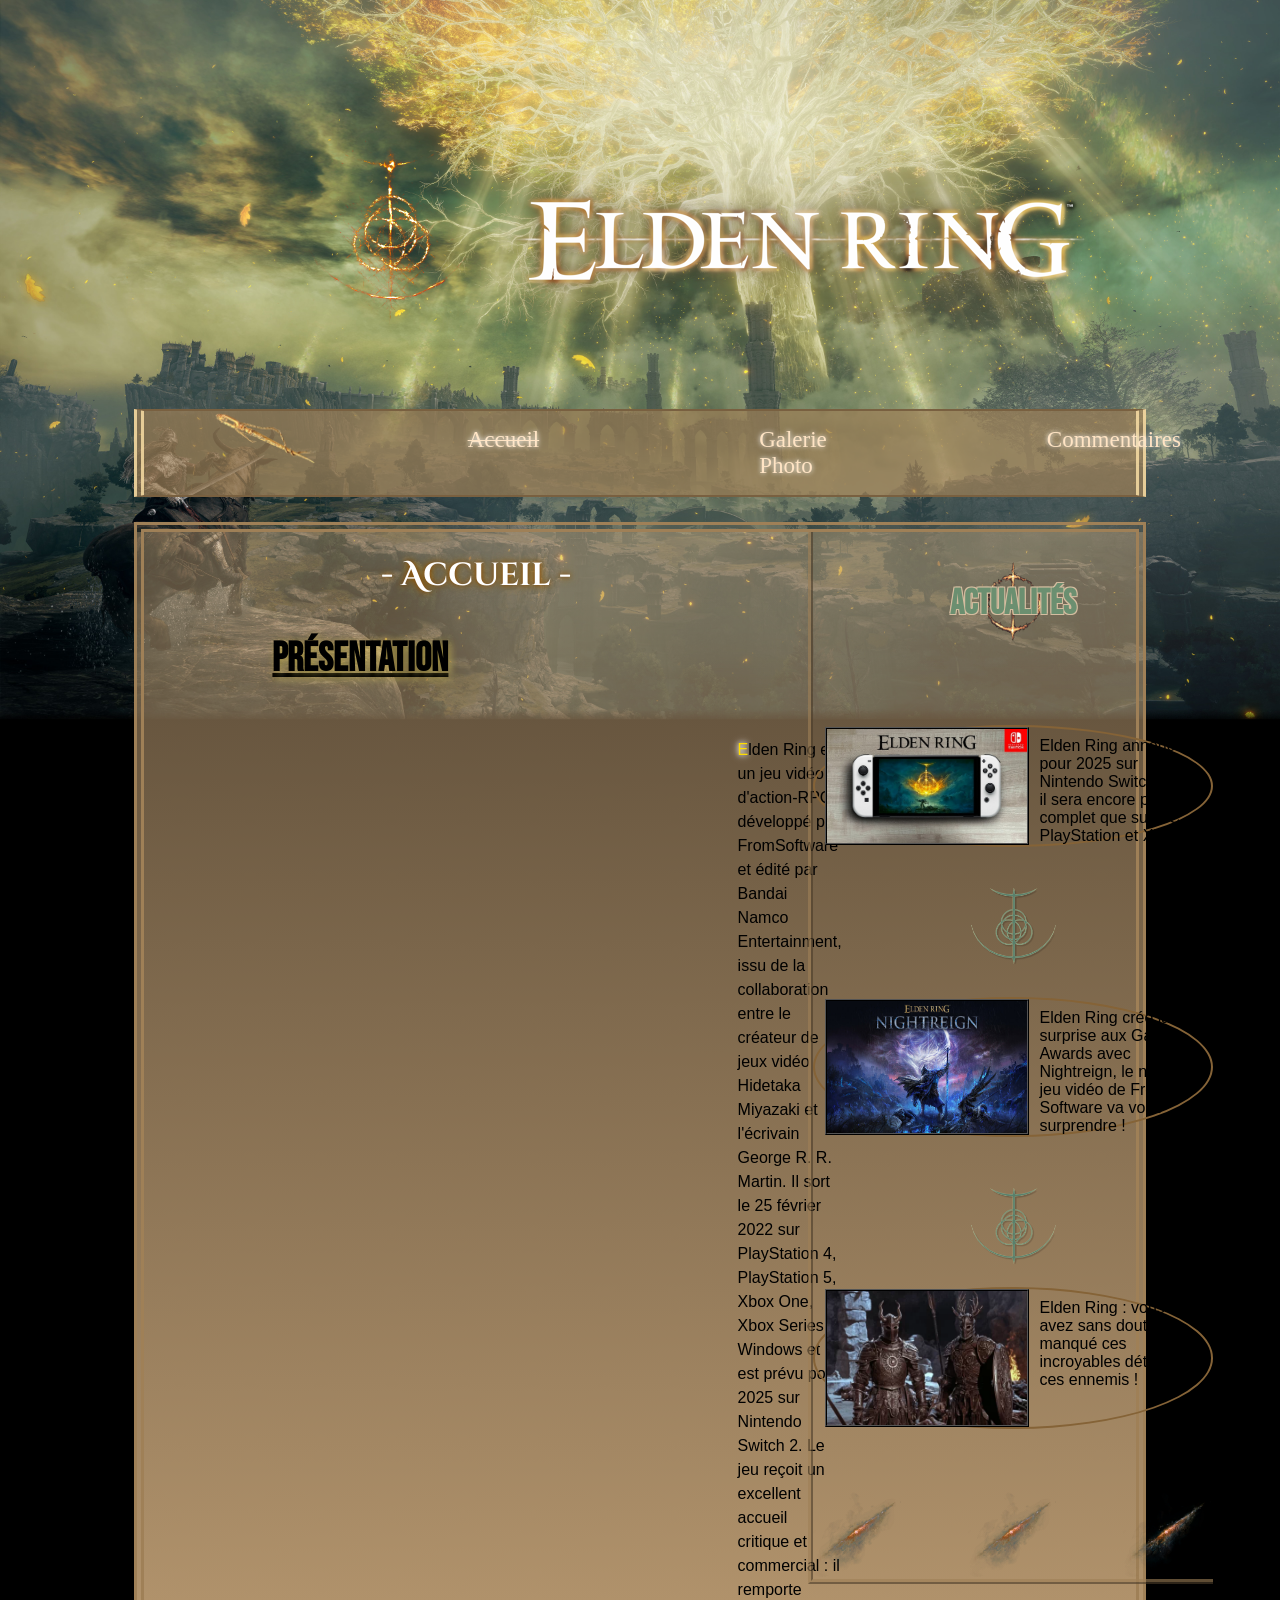
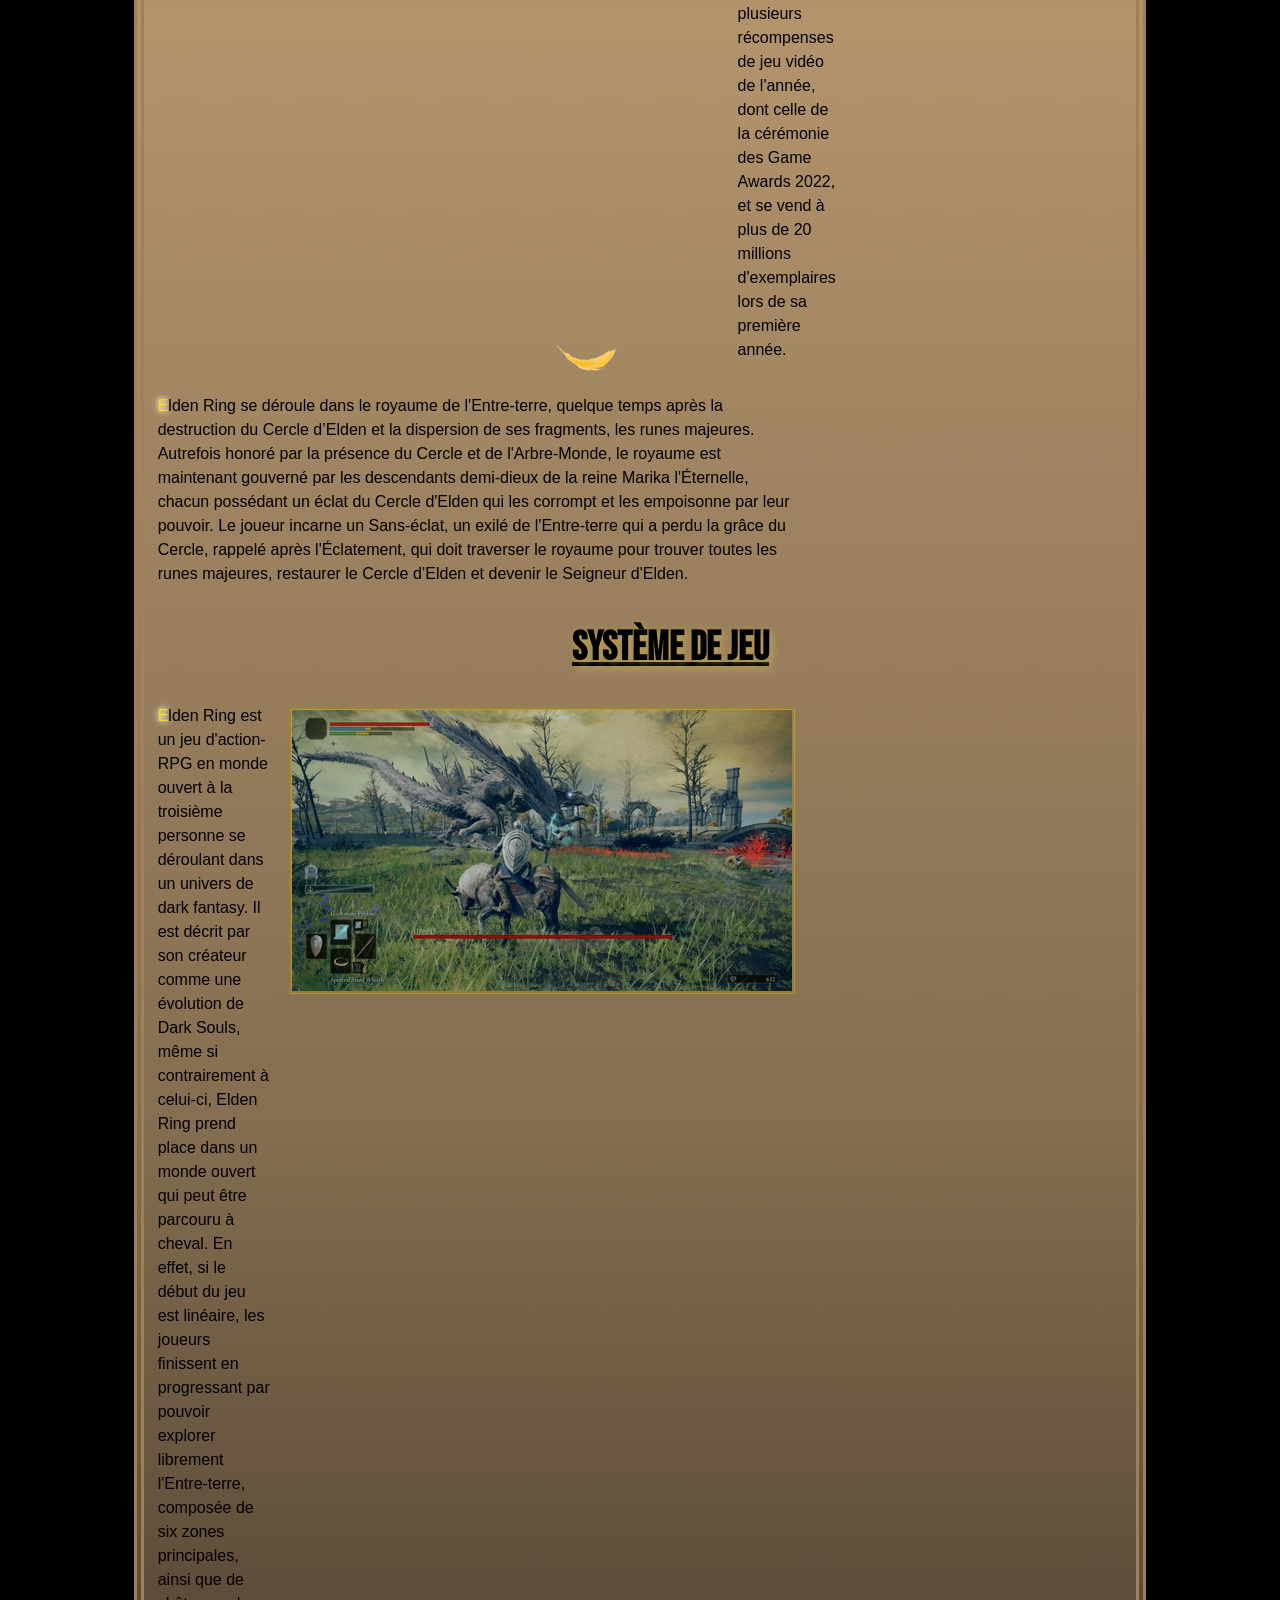
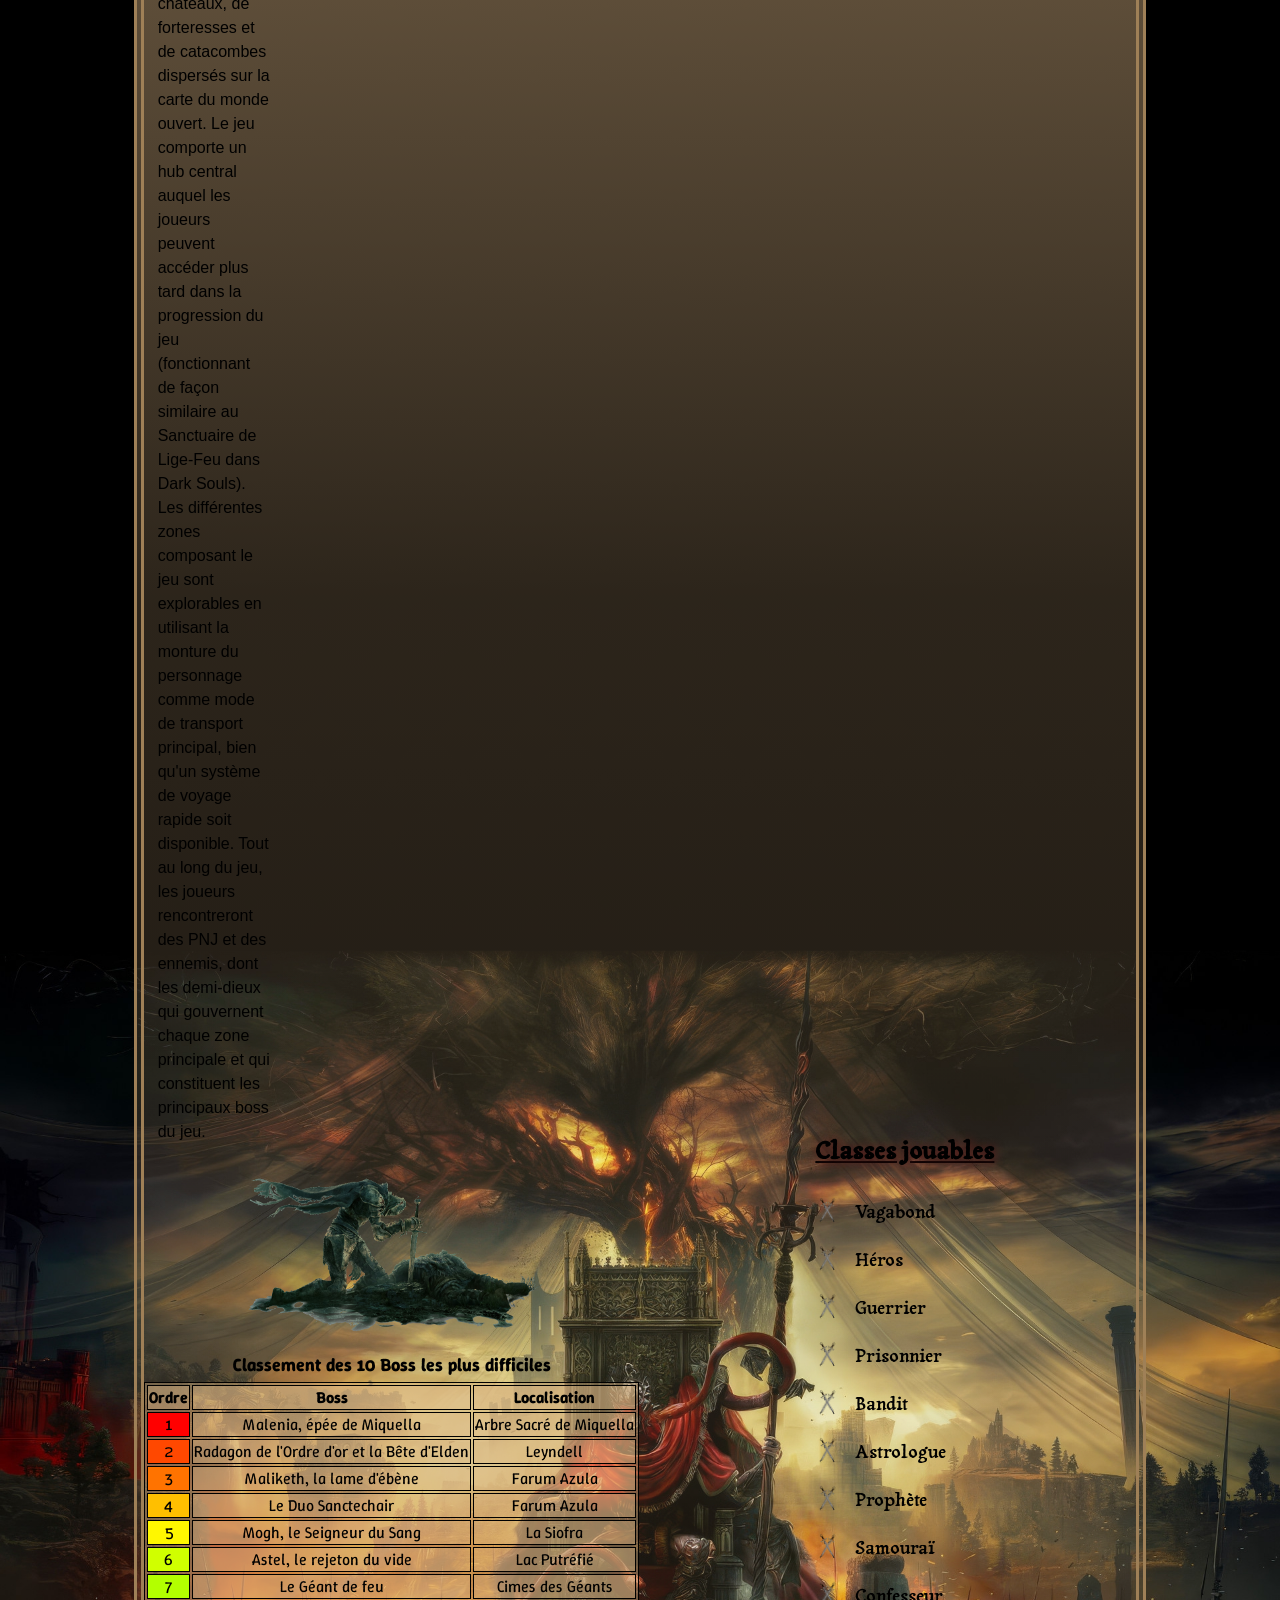
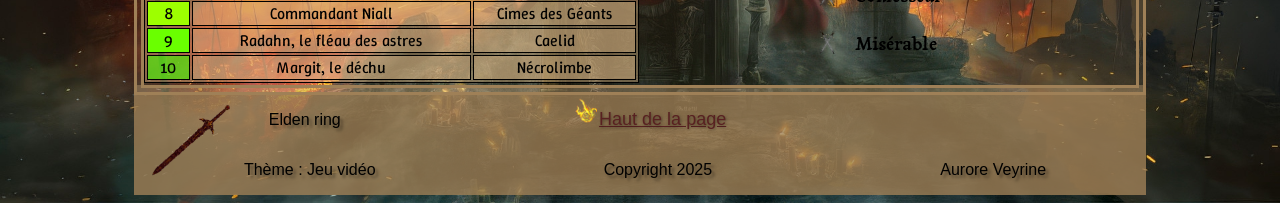
==== index.html @ ae35b84b "Correction W3C" ====
<!DOCTYPE html>
<html lang="fr">
<!--Aurore Veyrine-->

<head>
    <meta charset="UTF-8">
    <meta name="viewport" content="width=device-width, initial-scale=1.0">
    <link rel="stylesheet" href="css/styles.css">
    <title>Elden Ring - Accueil</title>
</head>

<body class="font-site-1">
    <header>
        <a href="index.html"><img src="img/logo.png" alt="logo"></a>
        <img src="img/elden-ring-titre.png" alt="elden ring" id="haut-page">
    </header>
    <nav>
        <img src="img/aiguille.png" alt="aiguille">
        <div>
            <ul>
                <li><a class="active" href="index.html">Accueil</a></li>
                <li><a href="galerie-images.html">Galerie Photo</a></li>
                <li><a href="commentaires.html">Commentaires</a></li>
            </ul>
        </div>
        <div id="nav-connexion">
            <p><a href="connexion.html">Se connecter</a></p>
        </div>
    </nav>
    <div id="page-index">
        <div id="division-index">
            <main>
                <h1>- Accueil -</h1>
                <article>
                    <h2 id="titre-presentation">Présentation</h2>
                    <div id="presentation">
                        <iframe width="560" height="315"
                            src="https://www.youtube.com/embed/_uydEN9Fu7M?si=rj2pq8sxqw2-TcAw" title="Cinématique"
                            style="border: none;"
                            allow="accelerometer; autoplay; clipboard-write; encrypted-media; gyroscope; picture-in-picture; web-share"
                            referrerpolicy="strict-origin-when-cross-origin" allowfullscreen>
                        </iframe>
                        <p><span class="principal">E</span>lden Ring est un jeu vidéo d'action-RPG développé par
                            FromSoftware et édité par Bandai Namco
                            Entertainment, issu de la collaboration entre le créateur de jeux vidéo Hidetaka Miyazaki et
                            l'écrivain
                            George R. R. Martin. Il sort le 25 février 2022 sur PlayStation 4, PlayStation 5, Xbox One,
                            Xbox
                            Series
                            et Windows et est prévu pour 2025 sur Nintendo Switch 2.
                            Le jeu reçoit un excellent accueil critique et commercial : il remporte plusieurs
                            récompenses de
                            jeu
                            vidéo de l'année, dont celle de la cérémonie des Game Awards 2022, et se vend à plus de 20
                            millions
                            d'exemplaires lors de sa première année.</p>
                    </div>
                    <p><span class="principal">E</span>lden Ring se déroule dans le royaume de l'Entre-terre, quelque
                        temps après la destruction du
                        Cercle
                        d’Elden et la dispersion de ses fragments, les runes majeures. Autrefois honoré par la présence
                        du
                        Cercle et de l'Arbre-Monde, le royaume est maintenant gouverné par les descendants demi-dieux de
                        la
                        reine Marika l'Éternelle, chacun possédant un éclat du Cercle d'Elden qui les corrompt et les
                        empoisonne
                        par leur pouvoir. Le joueur incarne un Sans-éclat, un exilé de l'Entre-terre qui a perdu la
                        grâce du
                        Cercle, rappelé après l'Éclatement, qui doit traverser le royaume pour trouver toutes les runes
                        majeures, restaurer le Cercle d’Elden et devenir le Seigneur d'Elden.</p>
                </article>
                <article>
                    <h2 id="titre-systeme">Système de jeu</h2>
                    <div id="systeme-jeu">
                        <p><span class="principal">E</span>lden Ring est un jeu d'action-RPG en monde ouvert à la
                            troisième personne se déroulant dans un
                            univers
                            de dark fantasy. Il est décrit par son créateur comme une évolution de Dark Souls, même si
                            contrairement
                            à celui-ci, Elden Ring prend place dans un monde ouvert qui peut être parcouru à cheval. En
                            effet, si le
                            début du jeu est linéaire, les joueurs finissent en progressant par pouvoir explorer
                            librement
                            l'Entre-terre, composée de six zones principales, ainsi que de châteaux, de forteresses et
                            de
                            catacombes
                            dispersés sur la carte du monde ouvert. Le jeu comporte un hub central auquel les joueurs
                            peuvent
                            accéder plus tard dans la progression du jeu (fonctionnant de façon similaire au Sanctuaire
                            de
                            Lige-Feu
                            dans Dark Souls). Les différentes zones composant le jeu sont explorables en utilisant la
                            monture du
                            personnage comme mode de transport principal, bien qu'un système de voyage rapide soit
                            disponible. Tout
                            au long du jeu, les joueurs rencontreront des PNJ et des ennemis, dont les demi-dieux qui
                            gouvernent
                            chaque zone principale et qui constituent les principaux boss du jeu.</p>
                        <img src="img/gameplay.jpg" alt="gameplay" id="img-gameplay">
                    </div>
                </article>
                <div id="classes-classement">
                    <article id="liste">
                        <h2>Classes jouables</h2>
                        <ul id="liste-classes">
                            <li><span class="liste-texte">Vagabond</span></li>
                            <li><span class="liste-texte">Héros</span></li>
                            <li><span class="liste-texte">Guerrier</span></li>
                            <li><span class="liste-texte">Prisonnier</span></li>
                            <li><span class="liste-texte">Bandit</span></li>
                            <li><span class="liste-texte">Astrologue</span></li>
                            <li><span class="liste-texte">Prophète</span></li>
                            <li><span class="liste-texte">Samouraï</span></li>
                            <li><span class="liste-texte">Confesseur</span></li>
                            <li><span class="liste-texte">Misérable</span></li>
                        </ul>
                    </article>
                    <div>
                        <img src="img/chevalierepee.png" alt="chevalier-epee" id="kill">
                        <table>
                            <caption>Classement des 10 Boss les plus difficiles</caption>
                            <tr>
                                <th>Ordre</th>
                                <th>Boss</th>
                                <th>Localisation</th>
                            </tr>
                            <tr>
                                <td id="difficulte1">1</td>
                                <td>Malenia, épée de Miquella</td>
                                <td>Arbre Sacré de Miquella</td>
                            </tr>
                            <tr>
                                <td id="difficulte2">2</td>
                                <td>Radagon de l'Ordre d'or et la Bête d'Elden</td>
                                <td>Leyndell</td>
                            </tr>
                            <tr>
                                <td id="difficulte3">3</td>
                                <td>Maliketh, la lame d'ébène</td>
                                <td>Farum Azula</td>
                            </tr>
                            <tr>
                                <td id="difficulte4">4</td>
                                <td>Le Duo Sanctechair</td>
                                <td>Farum Azula</td>
                            </tr>
                            <tr>
                                <td id="difficulte5">5</td>
                                <td>Mogh, le Seigneur du Sang</td>
                                <td>La Siofra</td>
                            </tr>
                            <tr>
                                <td id="difficulte6">6</td>
                                <td>Astel, le rejeton du vide</td>
                                <td>Lac Putréfié</td>
                            </tr>
                            <tr>
                                <td id="difficulte7">7</td>
                                <td>Le Géant de feu</td>
                                <td>Cimes des Géants</td>
                            </tr>
                            <tr>
                                <td id="difficulte8">8</td>
                                <td>Commandant Niall</td>
                                <td>Cimes des Géants</td>
                            </tr>
                            <tr>
                                <td id="difficulte9">9</td>
                                <td>Radahn, le fléau des astres</td>
                                <td>Caelid</td>
                            </tr>
                            <tr>
                                <td id="difficulte10">10</td>
                                <td>Margit, le déchu</td>
                                <td>Nécrolimbe</td>
                            </tr>
                        </table>
                    </div>
                </div>
            </main>
            <aside>
                <h2>Actualités</h2>
                <div>
                    <a
                        href="https://www.jeuxvideo.com/news/1985458/elden-ring-annonce-pour-2025-sur-nintendo-switch-2-et-il-sera-encore-plus-complet-que-sur-pc-playstation-et-xbox.htm"><img
                            src="img/Actu/switch2.jpg" alt="switch2"><span class="texte-actualite">Elden Ring annoncé
                            pour 2025 sur Nintendo Switch 2,
                            et il sera
                            encore plus complet que sur PC, PlayStation et Xbox.</span></a>
                </div>
                <div>
                    <a
                        href="https://www.jeuxvideo.com/news/1953350/elden-ring-cree-la-surprise-aux-game-awards-avec-nightreign-le-nouveau-jeu-video-de-from-software-va-vous-surprendre.htm"><img
                            src="img/Actu/nightreign.jpg" alt="nightreign"><span class="texte-actualite">Elden Ring crée
                            la surprise aux Game Awards
                            avec
                            Nightreign, le nouveau jeu vidéo de From Software va vous surprendre !</span></a>
                </div>
                <div>
                    <a
                        href="https://www.jeuxvideo.com/news/1957316/elden-ring-vous-avez-sans-doute-manque-ces-incroyables-details-sur-ces-ennemis.htm"><img
                            src="img/Actu/chevaliercreuset.jpg" alt="chevaliercreuset"><span
                            class="texte-actualite">Elden Ring : vous avez sans doute
                            manqué ces
                            incroyables détails sur ces ennemis !</span></a>
                </div>
            </aside>
        </div>
    </div>
    <footer>
        <a href="#haut-page" id="hautpage"><img src="img/flamme.png" alt="flamme" id="flamme">Haut de la page</a>
        <p id="copy">Copyright 2025</p>
        <p id="theme">Thème : Jeu vidéo</p>
        <p id="elden">Elden ring</p>
        <p id="nom-auteur">Aurore Veyrine</p>
    </footer>
</body>

</html>
---- css/styles.css ----
@import url('https://fonts.googleapis.com/css2?family=Bilbo+Swash+Caps&display=swap');
@import url('https://fonts.googleapis.com/css2?family=Bebas+Neue&display=swap');
@import url('https://fonts.googleapis.com/css2?family=Cinzel+Decorative:wght@400;700;900&display=swap');
@import url('https://fonts.googleapis.com/css2?family=Tagesschrift&display=swap');
@import url('https://fonts.googleapis.com/css2?family=Tagesschrift&family=Winky+Rough:ital,wght@0,300..900;1,300..900&display=swap');
@import url('https://fonts.googleapis.com/css2?family=Metamorphous&display=swap');

header {
    padding-top: 10%;
    padding-bottom: 4%;
    padding-left: 10%;
    padding-right: 10%;
    background-color: hsl(34, 57%, 70%, 0);
}

header>a>img {
    height: 200px;
    padding-left: 15%;
    padding-bottom: 2%;
}

header>img {
    height: auto;
    max-width: 100%;
}

.font-site-1 {
    background-image: url(../img/font-site.jpeg), url(../img/lord.jpg);
    background-repeat: no-repeat, no-repeat;
    background-position: top, bottom;
    background-size: contain, contain;
    font-family: Tahoma, sans-serif;
    background-color: black;
}

.font-site-2 {
    background-image: url(../img/font-site.jpeg);
    background-size: cover;
    background-attachment: fixed;
    font-family: Tahoma, sans-serif;
}

nav {
    background-color: rgb(159, 128, 87, 0.7);
    margin-left: 10%;
    margin-right: 10%;
    display: flex;
    justify-content: space-between;
    border: solid 2px #796040;
    border-right: 10px double rgb(255, 228, 169, 0.8);
    border-left: 10px double rgb(255, 228, 169, 0.8);
    font-family: Georgia, 'Times New Roman', Times, serif;
    margin-bottom: 2%;
}

nav>img {
    height: 55px;
    margin-left: 7%;
}

nav>div>p>a {
    color: bisque;
    font-style: oblique;
    text-shadow: 0 0 1px white;
}

nav>div>p>a:hover {
    color: white;
    text-decoration: line-through;
    text-shadow: 0 0 30px white,
        0 0 20px white,
        0 0 10px white;
    transition: all 0.3s ease;
}

#nav-connexion {
    align-self: flex-end;
    border-left: solid 2px #796040;
    width: 180px;
    text-align: center;
    font-size: 18px;
}

nav>div>ul {
    display: inline-flex;
}

nav>div>ul>li {
    list-style-type: none;
    padding-left: 110px;
    padding-right: 110px;
}

nav>div>ul>li>a {
    font-size: 23px;
    text-decoration: none;
    color: bisque;
    text-shadow: 0 0 5px white;
}

nav>div>ul>li>a:hover {
    color: white;
    text-shadow: 0 0 30px white,
        0 0 20px white,
        0 0 10px white;
    transition: all 0.3s ease;
}

.active {
    text-decoration: line-through;
    text-decoration-thickness: 1px;
}

footer {
    background-color: rgb(159, 128, 87, 0.8);
    margin-left: 10%;
    margin-right: 10%;
    display: grid;
    grid-template: repeat(1fr*2), repeat(1fr*3);
    background-image: url(../img/epee-rouge1.png), url(../img/epee-rouge2.png);
    background-position: right, left;
    background-repeat: no-repeat, no-repeat;
    background-size: 90px, 90px;
    background-position: 10px, 1410px;
    text-align: center;
    text-shadow: 3px 3px 3px rgb(0, 0, 0, 0.4);
}

#flamme {
    height: 30px;
    margin-right: 2px;
}

#hautpage {
    color: rgb(88, 33, 33);
    font-size: 18px;
    grid-area: 1/ 2/ 1/ 2;
    padding-right: 15px;
    text-shadow: 1px 1px 3px rgb(0, 0, 0, 0.4)
}

#copy {
    grid-area: 2/ 2/ 2/ 2;
}

#theme {
    grid-area: 2/ 1/ 2/ 1;
    margin-left: 10px;
}

#elden {
    grid-area: 1/ 1/ 1/ 1;
}

#nom-auteur {
    grid-area: 2/ 3/ 2/ 3;
}

/*Fin header, nav, footer*/

aside {
    min-width: 400px;
    border-left: 5px ridge rgb(159, 128, 87, 0.6);
    border-bottom: 5px ridge rgb(159, 128, 87, 0.6);
    background-image:
        url(../img/Actu/anneaugif.gif),
        url(../img/Actu/logovert.png),
        url(../img/Actu/logovert.png),
        url(../img/Actu/farum-azula.png),
        url(../img/Actu/farum-azula.png),
        url(../img/Actu/farum-azula.png);
    background-position:
        center top 25px,
        center top 350px,
        center top 650px,
        center bottom,
        left bottom,
        right bottom;
    background-repeat: no-repeat;
    background-size: 90px auto;
}

aside>h2 {
    text-align: center;
    font-family: "Bebas Neue", sans-serif;
    font-weight: 600;
    color: rgb(107, 143, 112);
    font-size: 35px;
    text-shadow:
        -1px -1px 0 rgb(212, 189, 160),
        1px -1px 0 rgb(212, 189, 160),
        -1px 1px 0 rgb(212, 189, 160),
        1px 1px 0 rgb(212, 189, 160);
    margin-bottom: 100px;
    margin-top: 50px;
    text-decoration: none;
}

aside img {
    width: 200px;
    border: 2px ridge black;
    margin-left: 10px;
    margin-right: 10px;
}

aside a {
    display: flex;
    flex-direction: row;
    margin-bottom: 150px;
    text-align: left;
    color: black;
    text-decoration: none;
    border: rgb(133, 99, 55) 2px solid;
    border-radius: 80%;
}

.texte-actualite:hover {
    text-shadow: -1px -1px 10px rgb(212, 189, 160),
        1px -1px 5px rgb(212, 189, 160),
        -1px 1px 0 rgb(212, 189, 160),
        1px 1px 0 rgb(212, 189, 160);
    transition: all 0.3s ease;
}

aside img:hover {
    border: 2px ridge rgb(212, 189, 160);
    transition: border 0.3s;
}

.texte-actualite {
    margin-top: 10px;
    margin-right: 10px;
}

/*Fin Aside*/

.page {
    border: 10px double rgb(159, 128, 87);
    margin-left: 10%;
    margin-right: 10%;
    background: rgba(222, 184, 135, 0.7);
}

#page-index {
    border: 10px double rgb(159, 128, 87);
    margin-left: 10%;
    margin-right: 10%;
    background: linear-gradient(rgba(222, 184, 135, 0.4),
            rgba(222, 184, 135, 0.8),
            rgba(222, 184, 135, 0.6),
            rgba(222, 184, 135, 0.2),
            rgba(222, 184, 135, 0.1));
}

#division-index {
    display: flex;
    flex-direction: row;
    align-items: flex-start;
}

h1 {
    text-align: center;
    font-family: "Cinzel Decorative", serif;
    color: white;
    text-shadow: 0 0 5px rgb(141, 72, 3),
        0 0 10px rgb(151, 110, 8);
}

main>article>h2 {
    font-family: "Bebas Neue", Georgia, 'Times New Roman', Times, serif;
    font-size: 40px;
    text-decoration: underline;
    text-shadow: 2px 2px 8px rgba(255, 221, 0, 0.3),
        5px 5px 5px rgb(255, 255, 255, 0.1);
    margin-top: 5%;
}

#titre-presentation {
    margin-left: 18%;
}

article {
    margin-left: 2%;
    margin-right: 2%;
    line-height: 1.5;
}

#presentation {
    display: inline-flex;
    background-image: url(../img/plume.png);
    background-position:
        right 200px bottom;
    background-repeat: no-repeat;
    background-size: 70px auto;
}

iframe {
    min-width: 560px;
    margin-right: 3%;
    border: groove rgba(255, 221, 0, 0.3);
}

.principal {
    color: rgba(255, 221, 0, 1);
    text-shadow: 0 0 5px white,
        0 0 8px white;
}

#titre-systeme {
    margin-left: 65%;
    margin-bottom: 10px;
}

#systeme-jeu {
    display: flex;
    align-items: flex-start;
    gap: 3%;
}

#img-gameplay {
    margin-top: 3%;
    min-width: 400px;
    min-height: 280px;
    flex-shrink: 0;
    border: groove rgba(255, 221, 0, 0.3);
}

#classes-classement {
    display: flex;
    flex-direction: row-reverse;
    justify-content: space-between;
}

#kill {
    width: 300px;
    margin-left: 20%;
}

/*Liste classes jouables*/

#liste {
    font-family: "Tagesschrift", system-ui;
    margin-top: -7%;
    margin-right: -28%;
}

#liste>h2 {
    text-decoration: underline;
    text-shadow: 1px 1px 10px rgb(100, 28, 28);
}

#liste-classes {
    list-style-image: url('../img/epee.png');
}

.liste-texte {
    position: relative;
    top: -12px;
    font-size: 18px;
}

/* Tableau classement */

caption {
    font-weight: bold;
    font-size: 18px;
    margin-bottom: 1%;
}

table,
td,
th {
    background-color: rgba(222, 184, 135, 0.4);
    border: solid 1px;
    font-family: "Winky Rough", sans-serif;
    text-align: center;
}

#difficulte1 {
    background-color: rgb(255, 0, 0);
}

#difficulte2 {
    background-color: rgb(255, 72, 0);
}

#difficulte3 {
    background-color: rgb(255, 115, 0);
}

#difficulte4 {
    background-color: rgb(255, 191, 0);
}

#difficulte5 {
    background-color: rgb(255, 247, 0);
}

#difficulte6 {
    background-color: rgb(208, 255, 0);
}

#difficulte7 {
    background-color: rgb(179, 255, 0);
}

#difficulte8 {
    background-color: rgb(157, 255, 0);
}

#difficulte9 {
    background-color: rgb(106, 255, 0);
}

#difficulte10 {
    background-color: rgb(68, 255, 0, 0.6);
}

/*Page - Se connecter*/

#image-construction {
    width: 1200px;
    margin-inline: 10% auto;
    margin-top: 30px;
    border: groove #796040 10px;
    margin-bottom: 5%;
    filter: sepia(20%);
}

#texte-construction {
    text-align: center;
    margin-top: 5%;
    font-size: 40px;
    font-family: "Bilbo Swash Caps", Georgia, Times, 'Times New Roman', serif;
    text-shadow: 5px 5px 3px rgb(0, 0, 0, 0.5);
}

/*Galerie Photo*/

#galerie-titre {
    margin-bottom: 5%;
}

#galerie {
    display: flex;
    flex-flow: wrap;
    gap: 30px;
    margin-left: 30px;
}

#galerie>div>img {
    max-width: 700px;
    border: #796040 ridge 5px;
}

#galerie>div>p {
    text-align: center;
    font-family: "Tagesschrift", system-ui;
    color: white;
    text-shadow: 0 0 5px rgb(141, 72, 3),
        0 0 10px rgb(151, 110, 8);
}

#galerie>div>p>span {
    border: 1px solid rgb(255, 255, 255, 0.1);
    padding-inline: 10px;
    padding-top: 5px;
    padding-bottom: 5px;
    background-color: rgb(255, 228, 196, 0.5);
    border-radius: 3px;
}

/*Commentaires*/

#page-com {
    position: relative;
    overflow: hidden;
    border: 10px double rgb(159, 128, 87);
    margin-left: 10%;
    margin-right: 10%;
    background: rgba(222, 184, 135, 0.7);
}

#img-repos {
    position: absolute;
    z-index: 0;
    margin-left: 15%;
    margin-top: 5px;
    border-radius: 5%;
    box-shadow: bisque 0 0 10px,
        bisque 0 0 20px,
        bisque 0 0 30px,
        bisque 0 0 40px;
    width: 1075px;
}

form {
    position: relative;
    z-index: 1;
    margin-top: 25px;
    margin-left: 15%;
    display: flex;
    flex-direction: row;
    color: white;
    text-shadow: black 0 0 5px;
    background: linear-gradient(rgba(222, 184, 135, 0.8),
            rgba(222, 184, 135, 0.1),
            rgba(222, 184, 135, 0));
    width: 1075px;
    border-radius: 5%;
}

#formulaire1 {
    font-family: system-ui;
}

fieldset {
    border: none;
    margin-bottom: 25%;
}

fieldset>div {
    margin-bottom: 10%;
    margin-top: 5%;
}

label {
    display: inline-block;
    width: 150px;
    margin-block: 8px;
    font-size: 18px;
}

input[type="text"],
input[type="tel"],
input[type="email"],
input[type="date"],
select {
    height: 20px;
    width: 200px;
    box-shadow: 0 0 5px #ffffff;
}

#formulaire2 {
    display: grid;
    grid-template: repeat(1fr*2), repeat(1fr*2);
}

#jeux-favoris {
    grid-area: 1 / 1 / 1 / 1;
    margin-right: 20px;
    margin-top: 15px;
    font-family: "Metamorphous", serif;
    font-size: 13px;
}

#jeux-favoris>ul {
    list-style: none;
    padding-left: 5px;
    columns: 2;
    font-family: "Tagesschrift", system-ui;
}

input[type="checkbox"] {
    box-shadow: 0 0 5px #ffffff;
}

input[type="checkbox"]:checked {
    accent-color: rgb(38, 41, 98);
}

#que-pensez-vous {
    grid-area: 1 / 2 / 1 / 2;
    font-family: "Metamorphous", serif;
    font-size: 13px;
}

#que-pensez-vous>div {
    font-family: "Tagesschrift", system-ui;
}

input[type="radio"] {
    margin-left: 70px;
    box-shadow: 0 0 5px #ffffff;
}

input[type="radio"]:checked {
    accent-color: rgb(38, 41, 98);
}

#comm {
    grid-area: 2 / 1 / 2 / 1;
    font-family: "Cinzel Decorative", serif;
}

textarea {
    width: 300px;
    box-shadow: 0 0 5px #ffffff;
}

input[type="submit"] {
    margin-right: 15%;
    height: 50px;
    margin-top: 5%;
    font-family: "Metamorphous", serif;
    font-weight: bold;
}

#bouton {
    grid-area: 2 / 2 / 2 / 2;
    align-self: center;
    box-shadow: 0 0 5px white;
    border-radius: 50%;
    background-color: bisque;
    color: black;
}

#bouton:hover {
    box-shadow: 0 0 20px rgb(255, 255, 255),
        0 0 10px rgb(255, 255, 255),
        0 0 5px rgb(255, 255, 255);
    transition: all 0.3s ease;
}
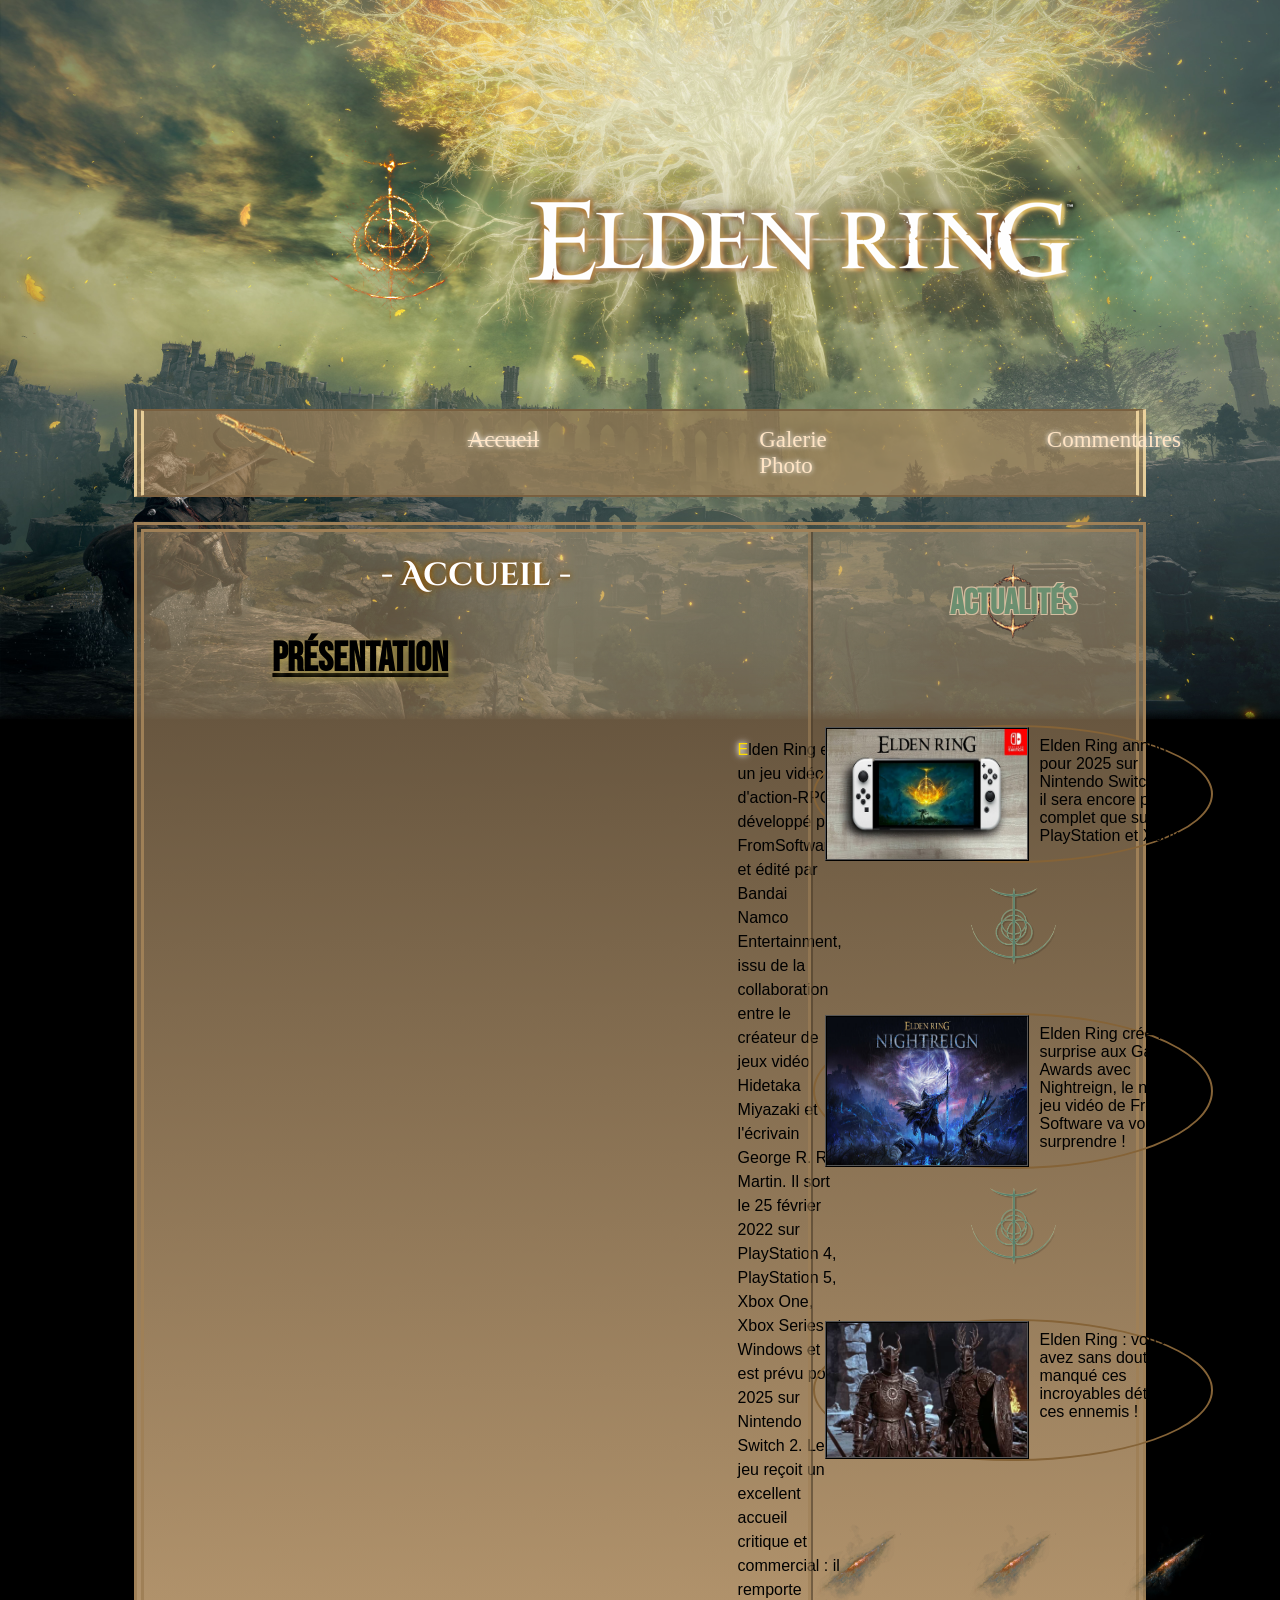
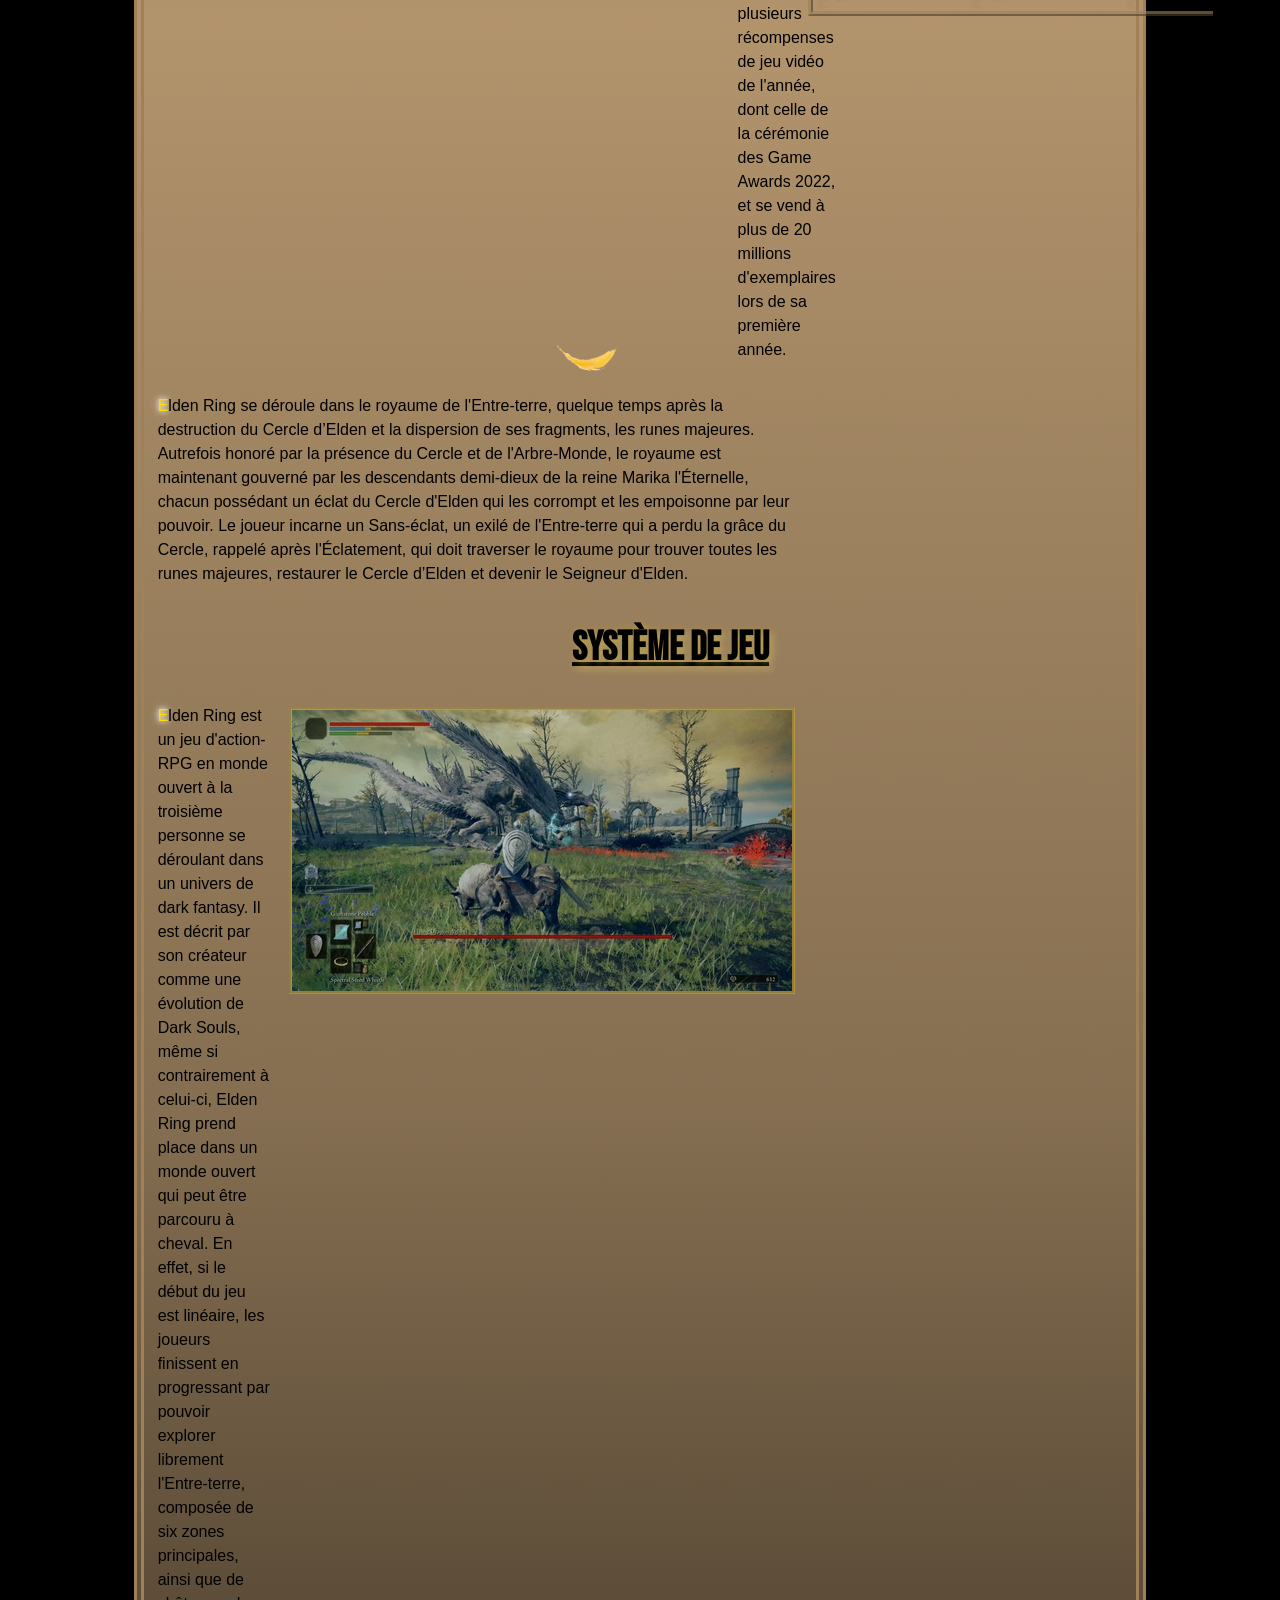
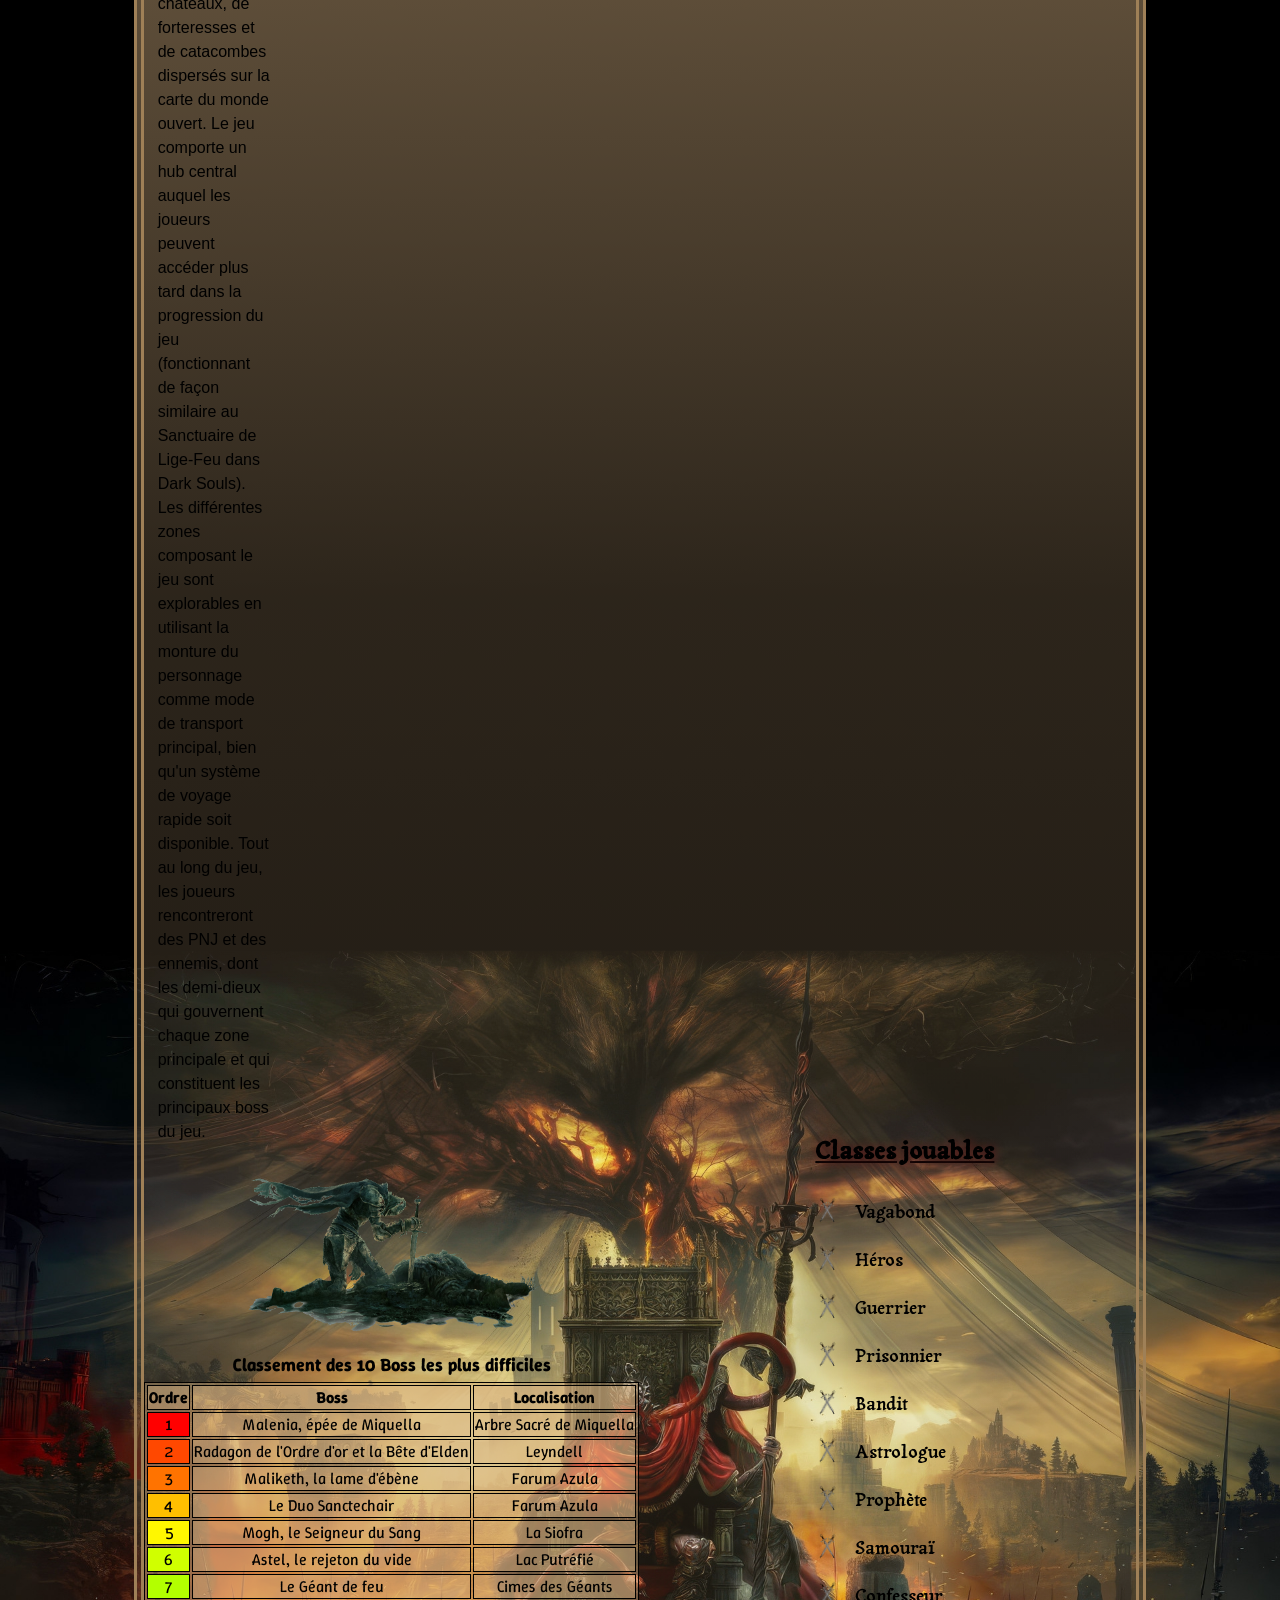
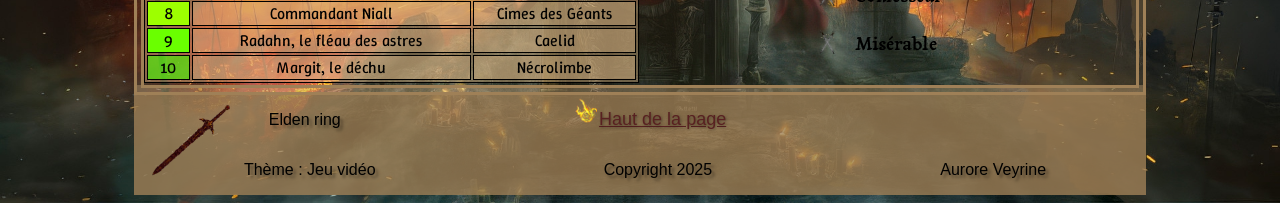
==== commit e2532a35: "Ajout sources images" ====
--- a/index.html
+++ b/index.html
@@ -11,11 +11,11 @@
 
 <body class="font-site-1">
     <header>
-        <a href="index.html"><img src="img/logo.png" alt="logo"></a>
-        <img src="img/elden-ring-titre.png" alt="elden ring" id="haut-page">
+        <a href="index.html"><img src="img/logo.png" alt="logo"></a> <!--FromSoftware, Bandai Namco Entertainment-->
+        <img src="img/elden-ring-titre.png" alt="elden ring" id="haut-page"> <!--FromSoftware, Bandai Namco Entertainment-->
     </header>
     <nav>
-        <img src="img/aiguille.png" alt="aiguille">
+        <img src="img/aiguille.png" alt="aiguille"> <!--FromSoftware, Bandai Namco Entertainment-->
         <div>
             <ul>
                 <li><a class="active" href="index.html">Accueil</a></li>
@@ -96,7 +96,7 @@
                             au long du jeu, les joueurs rencontreront des PNJ et des ennemis, dont les demi-dieux qui
                             gouvernent
                             chaque zone principale et qui constituent les principaux boss du jeu.</p>
-                        <img src="img/gameplay.jpg" alt="gameplay" id="img-gameplay">
+                        <img src="img/gameplay.jpg" alt="gameplay" id="img-gameplay"> <!--FromSoftware, Bandai Namco Entertainment-->
                     </div>
                 </article>
                 <div id="classes-classement">
@@ -116,7 +116,7 @@
                         </ul>
                     </article>
                     <div>
-                        <img src="img/chevalierepee.png" alt="chevalier-epee" id="kill">
+                        <img src="img/chevalierepee.png" alt="chevalier-epee" id="kill"> <!--FromSoftware, Bandai Namco Entertainment-->
                         <table>
                             <caption>Classement des 10 Boss les plus difficiles</caption>
                             <tr>
@@ -183,32 +183,32 @@
                 <div>
                     <a
                         href="https://www.jeuxvideo.com/news/1985458/elden-ring-annonce-pour-2025-sur-nintendo-switch-2-et-il-sera-encore-plus-complet-que-sur-pc-playstation-et-xbox.htm"><img
-                            src="img/Actu/switch2.jpg" alt="switch2"><span class="texte-actualite">Elden Ring annoncé
+                            src="img/Actu/switch2.jpg" alt="switch2"><p class="texte-actualite">Elden Ring annoncé
                             pour 2025 sur Nintendo Switch 2,
                             et il sera
-                            encore plus complet que sur PC, PlayStation et Xbox.</span></a>
+                            encore plus complet que sur PC, PlayStation et Xbox.</p></a>
                 </div>
                 <div>
                     <a
                         href="https://www.jeuxvideo.com/news/1953350/elden-ring-cree-la-surprise-aux-game-awards-avec-nightreign-le-nouveau-jeu-video-de-from-software-va-vous-surprendre.htm"><img
-                            src="img/Actu/nightreign.jpg" alt="nightreign"><span class="texte-actualite">Elden Ring crée
+                            src="img/Actu/nightreign.jpg" alt="nightreign"><p class="texte-actualite">Elden Ring crée
                             la surprise aux Game Awards
                             avec
-                            Nightreign, le nouveau jeu vidéo de From Software va vous surprendre !</span></a>
+                            Nightreign, le nouveau jeu vidéo de From Software va vous surprendre !</p></a>
                 </div>
                 <div>
                     <a
                         href="https://www.jeuxvideo.com/news/1957316/elden-ring-vous-avez-sans-doute-manque-ces-incroyables-details-sur-ces-ennemis.htm"><img
-                            src="img/Actu/chevaliercreuset.jpg" alt="chevaliercreuset"><span
+                            src="img/Actu/chevaliercreuset.jpg" alt="chevaliercreuset"><p
                             class="texte-actualite">Elden Ring : vous avez sans doute
                             manqué ces
-                            incroyables détails sur ces ennemis !</span></a>
+                            incroyables détails sur ces ennemis !</p></a>
                 </div>
             </aside>
         </div>
     </div>
     <footer>
-        <a href="#haut-page" id="hautpage"><img src="img/flamme.png" alt="flamme" id="flamme">Haut de la page</a>
+        <a href="#haut-page" id="hautpage"><img src="img/flamme.png" alt="flamme" id="flamme">Haut de la page</a> <!--FromSoftware, Bandai Namco Entertainment-->
         <p id="copy">Copyright 2025</p>
         <p id="theme">Thème : Jeu vidéo</p>
         <p id="elden">Elden ring</p>
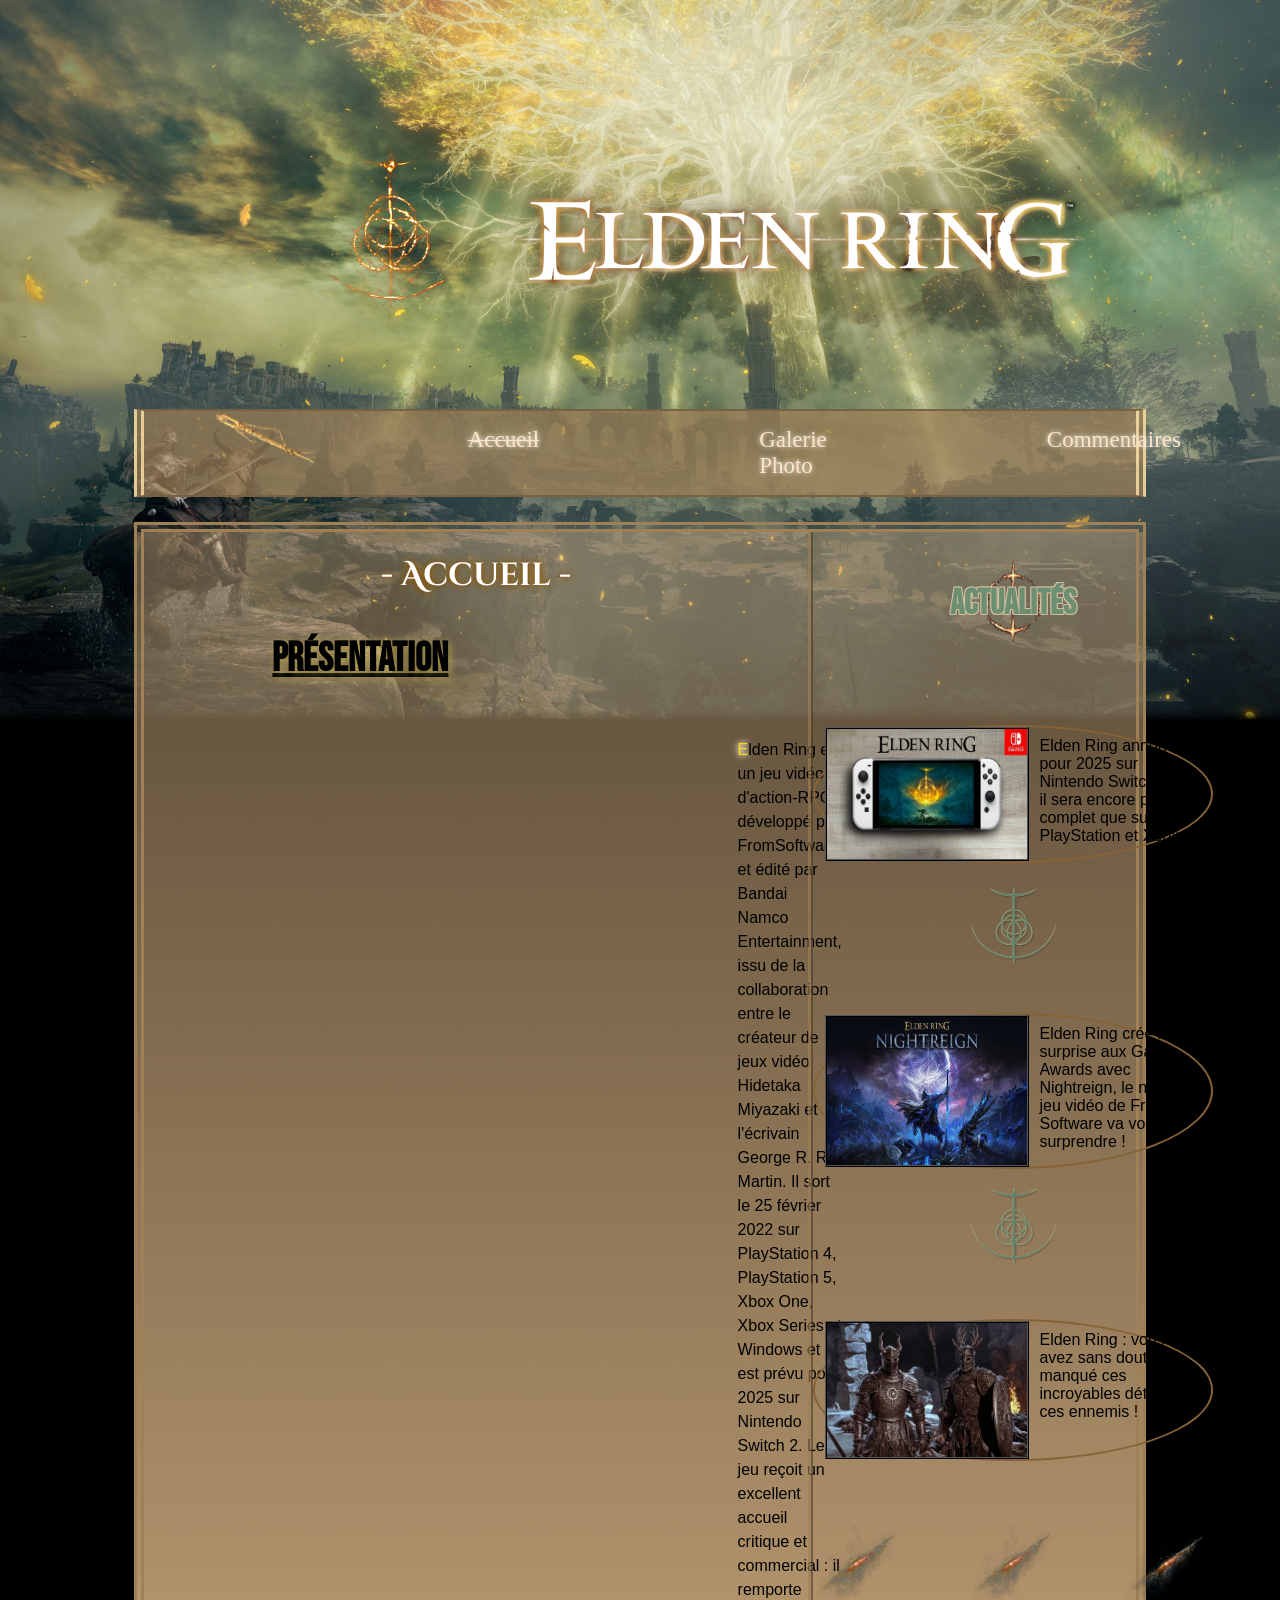
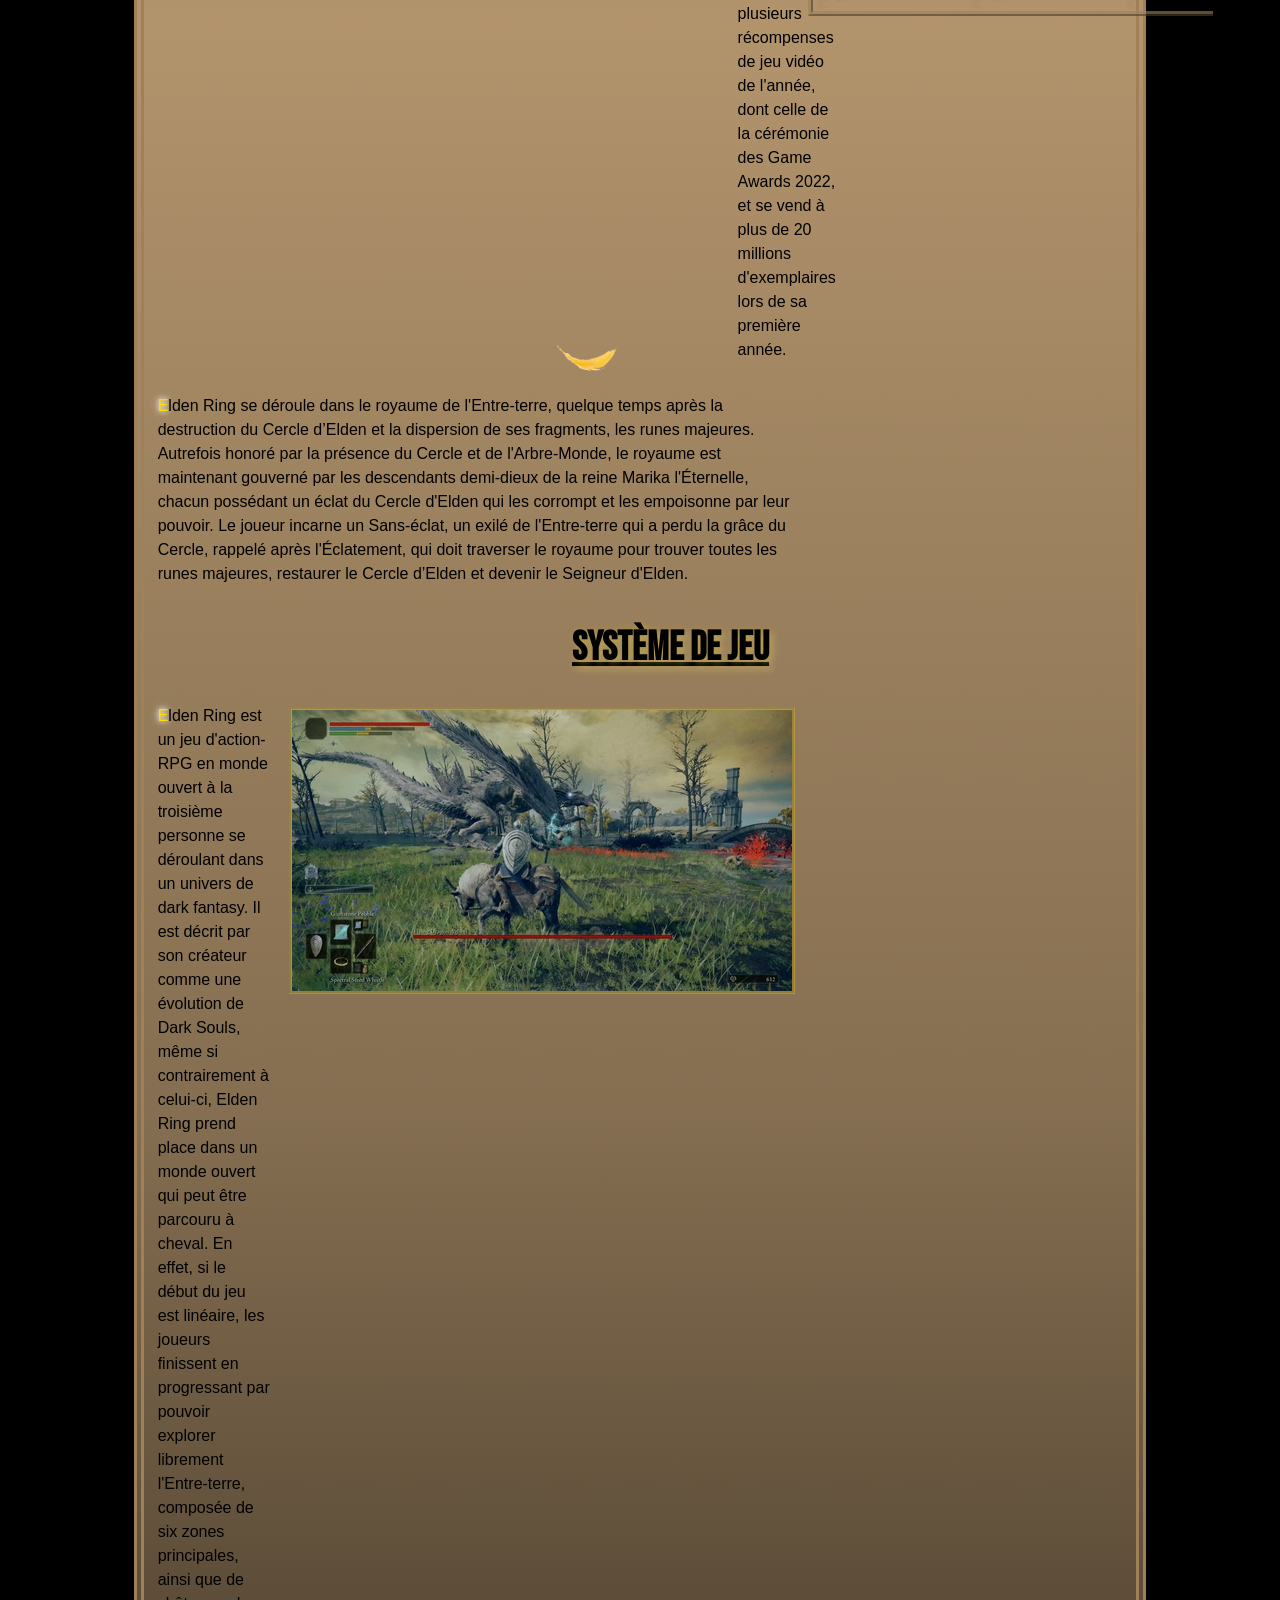
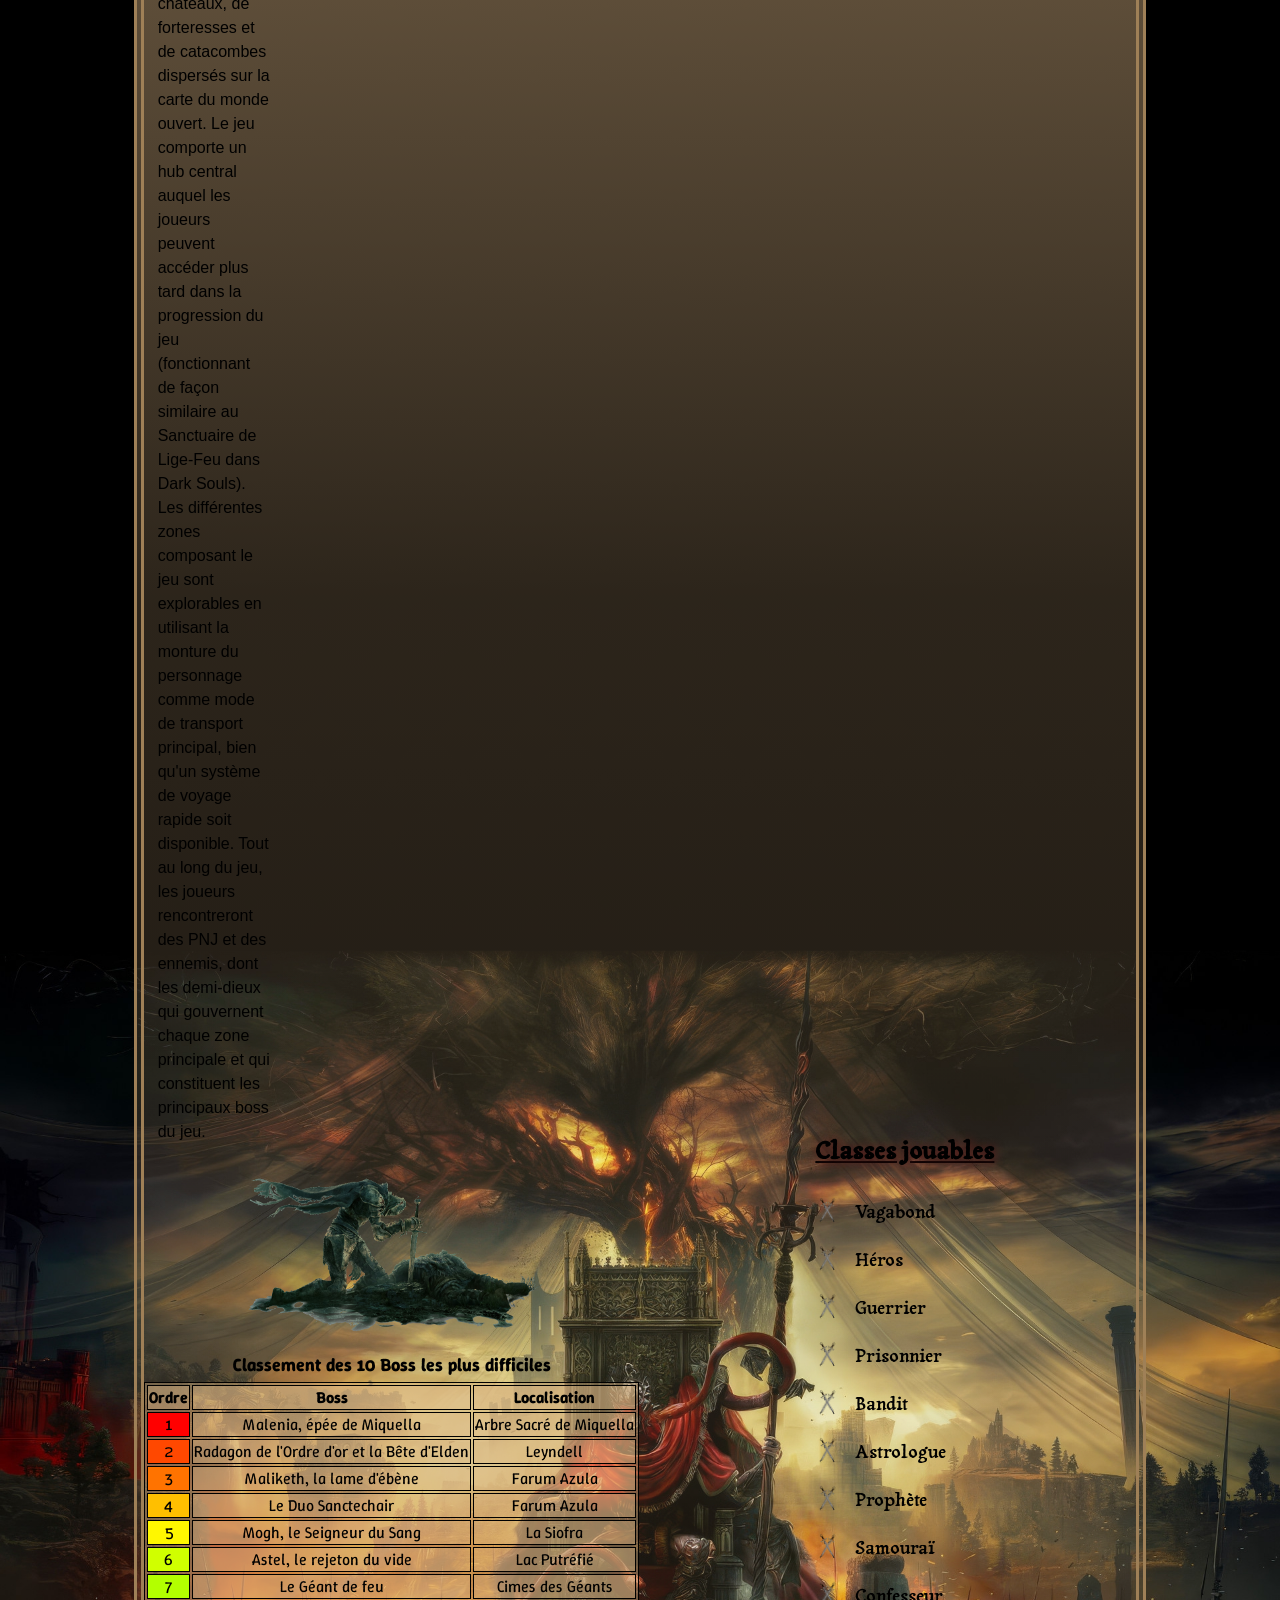
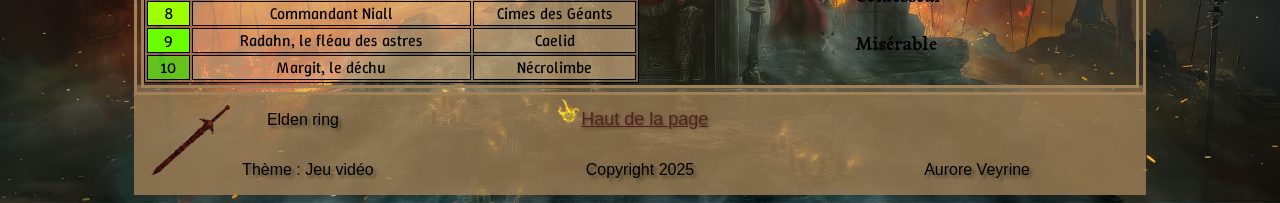
==== commit ddf40349: "Correction CSS W3C" ====
--- a/index.html
+++ b/index.html
@@ -12,7 +12,8 @@
 <body class="font-site-1">
     <header>
         <a href="index.html"><img src="img/logo.png" alt="logo"></a> <!--FromSoftware, Bandai Namco Entertainment-->
-        <img src="img/elden-ring-titre.png" alt="elden ring" id="haut-page"> <!--FromSoftware, Bandai Namco Entertainment-->
+        <img src="img/elden-ring-titre.png" alt="elden ring" id="haut-page">
+        <!--FromSoftware, Bandai Namco Entertainment-->
     </header>
     <nav>
         <img src="img/aiguille.png" alt="aiguille"> <!--FromSoftware, Bandai Namco Entertainment-->
@@ -28,187 +29,192 @@
         </div>
     </nav>
     <div id="page-index">
-        <div id="division-index">
-            <main>
-                <h1>- Accueil -</h1>
-                <article>
-                    <h2 id="titre-presentation">Présentation</h2>
-                    <div id="presentation">
-                        <iframe width="560" height="315"
-                            src="https://www.youtube.com/embed/_uydEN9Fu7M?si=rj2pq8sxqw2-TcAw" title="Cinématique"
-                            style="border: none;"
-                            allow="accelerometer; autoplay; clipboard-write; encrypted-media; gyroscope; picture-in-picture; web-share"
-                            referrerpolicy="strict-origin-when-cross-origin" allowfullscreen>
-                        </iframe>
-                        <p><span class="principal">E</span>lden Ring est un jeu vidéo d'action-RPG développé par
-                            FromSoftware et édité par Bandai Namco
-                            Entertainment, issu de la collaboration entre le créateur de jeux vidéo Hidetaka Miyazaki et
-                            l'écrivain
-                            George R. R. Martin. Il sort le 25 février 2022 sur PlayStation 4, PlayStation 5, Xbox One,
-                            Xbox
-                            Series
-                            et Windows et est prévu pour 2025 sur Nintendo Switch 2.
-                            Le jeu reçoit un excellent accueil critique et commercial : il remporte plusieurs
-                            récompenses de
-                            jeu
-                            vidéo de l'année, dont celle de la cérémonie des Game Awards 2022, et se vend à plus de 20
-                            millions
-                            d'exemplaires lors de sa première année.</p>
-                    </div>
-                    <p><span class="principal">E</span>lden Ring se déroule dans le royaume de l'Entre-terre, quelque
-                        temps après la destruction du
-                        Cercle
-                        d’Elden et la dispersion de ses fragments, les runes majeures. Autrefois honoré par la présence
-                        du
-                        Cercle et de l'Arbre-Monde, le royaume est maintenant gouverné par les descendants demi-dieux de
-                        la
-                        reine Marika l'Éternelle, chacun possédant un éclat du Cercle d'Elden qui les corrompt et les
-                        empoisonne
-                        par leur pouvoir. Le joueur incarne un Sans-éclat, un exilé de l'Entre-terre qui a perdu la
-                        grâce du
-                        Cercle, rappelé après l'Éclatement, qui doit traverser le royaume pour trouver toutes les runes
-                        majeures, restaurer le Cercle d’Elden et devenir le Seigneur d'Elden.</p>
+        <main>
+            <h1>- Accueil -</h1>
+            <article>
+                <h2 id="titre-presentation">Présentation</h2>
+                <div id="presentation">
+                    <iframe width="560" height="315" src="https://www.youtube.com/embed/_uydEN9Fu7M?si=rj2pq8sxqw2-TcAw"
+                        title="Cinématique" style="border: none;"
+                        allow="accelerometer; autoplay; clipboard-write; encrypted-media; gyroscope; picture-in-picture; web-share"
+                        referrerpolicy="strict-origin-when-cross-origin" allowfullscreen>
+                    </iframe>
+                    <p><span class="principal">E</span>lden Ring est un jeu vidéo d'action-RPG développé par
+                        FromSoftware et édité par Bandai Namco
+                        Entertainment, issu de la collaboration entre le créateur de jeux vidéo Hidetaka Miyazaki et
+                        l'écrivain
+                        George R. R. Martin. Il sort le 25 février 2022 sur PlayStation 4, PlayStation 5, Xbox One,
+                        Xbox
+                        Series
+                        et Windows et est prévu pour 2025 sur Nintendo Switch 2.
+                        Le jeu reçoit un excellent accueil critique et commercial : il remporte plusieurs
+                        récompenses de
+                        jeu
+                        vidéo de l'année, dont celle de la cérémonie des Game Awards 2022, et se vend à plus de 20
+                        millions
+                        d'exemplaires lors de sa première année.</p>
+                </div>
+                <p><span class="principal">E</span>lden Ring se déroule dans le royaume de l'Entre-terre, quelque
+                    temps après la destruction du
+                    Cercle
+                    d’Elden et la dispersion de ses fragments, les runes majeures. Autrefois honoré par la présence
+                    du
+                    Cercle et de l'Arbre-Monde, le royaume est maintenant gouverné par les descendants demi-dieux de
+                    la
+                    reine Marika l'Éternelle, chacun possédant un éclat du Cercle d'Elden qui les corrompt et les
+                    empoisonne
+                    par leur pouvoir. Le joueur incarne un Sans-éclat, un exilé de l'Entre-terre qui a perdu la
+                    grâce du
+                    Cercle, rappelé après l'Éclatement, qui doit traverser le royaume pour trouver toutes les runes
+                    majeures, restaurer le Cercle d’Elden et devenir le Seigneur d'Elden.</p>
+            </article>
+            <article>
+                <h2 id="titre-systeme">Système de jeu</h2>
+                <div id="systeme-jeu">
+                    <p><span class="principal">E</span>lden Ring est un jeu d'action-RPG en monde ouvert à la
+                        troisième personne se déroulant dans un
+                        univers
+                        de dark fantasy. Il est décrit par son créateur comme une évolution de Dark Souls, même si
+                        contrairement
+                        à celui-ci, Elden Ring prend place dans un monde ouvert qui peut être parcouru à cheval. En
+                        effet, si le
+                        début du jeu est linéaire, les joueurs finissent en progressant par pouvoir explorer
+                        librement
+                        l'Entre-terre, composée de six zones principales, ainsi que de châteaux, de forteresses et
+                        de
+                        catacombes
+                        dispersés sur la carte du monde ouvert. Le jeu comporte un hub central auquel les joueurs
+                        peuvent
+                        accéder plus tard dans la progression du jeu (fonctionnant de façon similaire au Sanctuaire
+                        de
+                        Lige-Feu
+                        dans Dark Souls). Les différentes zones composant le jeu sont explorables en utilisant la
+                        monture du
+                        personnage comme mode de transport principal, bien qu'un système de voyage rapide soit
+                        disponible. Tout
+                        au long du jeu, les joueurs rencontreront des PNJ et des ennemis, dont les demi-dieux qui
+                        gouvernent
+                        chaque zone principale et qui constituent les principaux boss du jeu.</p>
+                    <img src="img/gameplay.jpg" alt="gameplay" id="img-gameplay">
+                    <!--FromSoftware, Bandai Namco Entertainment-->
+                </div>
+            </article>
+            <div id="classes-classement">
+                <article id="liste">
+                    <h2>Classes jouables</h2>
+                    <ul id="liste-classes">
+                        <li><span class="liste-texte">Vagabond</span></li>
+                        <li><span class="liste-texte">Héros</span></li>
+                        <li><span class="liste-texte">Guerrier</span></li>
+                        <li><span class="liste-texte">Prisonnier</span></li>
+                        <li><span class="liste-texte">Bandit</span></li>
+                        <li><span class="liste-texte">Astrologue</span></li>
+                        <li><span class="liste-texte">Prophète</span></li>
+                        <li><span class="liste-texte">Samouraï</span></li>
+                        <li><span class="liste-texte">Confesseur</span></li>
+                        <li><span class="liste-texte">Misérable</span></li>
+                    </ul>
                 </article>
-                <article>
-                    <h2 id="titre-systeme">Système de jeu</h2>
-                    <div id="systeme-jeu">
-                        <p><span class="principal">E</span>lden Ring est un jeu d'action-RPG en monde ouvert à la
-                            troisième personne se déroulant dans un
-                            univers
-                            de dark fantasy. Il est décrit par son créateur comme une évolution de Dark Souls, même si
-                            contrairement
-                            à celui-ci, Elden Ring prend place dans un monde ouvert qui peut être parcouru à cheval. En
-                            effet, si le
-                            début du jeu est linéaire, les joueurs finissent en progressant par pouvoir explorer
-                            librement
-                            l'Entre-terre, composée de six zones principales, ainsi que de châteaux, de forteresses et
-                            de
-                            catacombes
-                            dispersés sur la carte du monde ouvert. Le jeu comporte un hub central auquel les joueurs
-                            peuvent
-                            accéder plus tard dans la progression du jeu (fonctionnant de façon similaire au Sanctuaire
-                            de
-                            Lige-Feu
-                            dans Dark Souls). Les différentes zones composant le jeu sont explorables en utilisant la
-                            monture du
-                            personnage comme mode de transport principal, bien qu'un système de voyage rapide soit
-                            disponible. Tout
-                            au long du jeu, les joueurs rencontreront des PNJ et des ennemis, dont les demi-dieux qui
-                            gouvernent
-                            chaque zone principale et qui constituent les principaux boss du jeu.</p>
-                        <img src="img/gameplay.jpg" alt="gameplay" id="img-gameplay"> <!--FromSoftware, Bandai Namco Entertainment-->
-                    </div>
-                </article>
-                <div id="classes-classement">
-                    <article id="liste">
-                        <h2>Classes jouables</h2>
-                        <ul id="liste-classes">
-                            <li><span class="liste-texte">Vagabond</span></li>
-                            <li><span class="liste-texte">Héros</span></li>
-                            <li><span class="liste-texte">Guerrier</span></li>
-                            <li><span class="liste-texte">Prisonnier</span></li>
-                            <li><span class="liste-texte">Bandit</span></li>
-                            <li><span class="liste-texte">Astrologue</span></li>
-                            <li><span class="liste-texte">Prophète</span></li>
-                            <li><span class="liste-texte">Samouraï</span></li>
-                            <li><span class="liste-texte">Confesseur</span></li>
-                            <li><span class="liste-texte">Misérable</span></li>
-                        </ul>
-                    </article>
-                    <div>
-                        <img src="img/chevalierepee.png" alt="chevalier-epee" id="kill"> <!--FromSoftware, Bandai Namco Entertainment-->
-                        <table>
-                            <caption>Classement des 10 Boss les plus difficiles</caption>
-                            <tr>
-                                <th>Ordre</th>
-                                <th>Boss</th>
-                                <th>Localisation</th>
-                            </tr>
-                            <tr>
-                                <td id="difficulte1">1</td>
-                                <td>Malenia, épée de Miquella</td>
-                                <td>Arbre Sacré de Miquella</td>
-                            </tr>
-                            <tr>
-                                <td id="difficulte2">2</td>
-                                <td>Radagon de l'Ordre d'or et la Bête d'Elden</td>
-                                <td>Leyndell</td>
-                            </tr>
-                            <tr>
-                                <td id="difficulte3">3</td>
-                                <td>Maliketh, la lame d'ébène</td>
-                                <td>Farum Azula</td>
-                            </tr>
-                            <tr>
-                                <td id="difficulte4">4</td>
-                                <td>Le Duo Sanctechair</td>
-                                <td>Farum Azula</td>
-                            </tr>
-                            <tr>
-                                <td id="difficulte5">5</td>
-                                <td>Mogh, le Seigneur du Sang</td>
-                                <td>La Siofra</td>
-                            </tr>
-                            <tr>
-                                <td id="difficulte6">6</td>
-                                <td>Astel, le rejeton du vide</td>
-                                <td>Lac Putréfié</td>
-                            </tr>
-                            <tr>
-                                <td id="difficulte7">7</td>
-                                <td>Le Géant de feu</td>
-                                <td>Cimes des Géants</td>
-                            </tr>
-                            <tr>
-                                <td id="difficulte8">8</td>
-                                <td>Commandant Niall</td>
-                                <td>Cimes des Géants</td>
-                            </tr>
-                            <tr>
-                                <td id="difficulte9">9</td>
-                                <td>Radahn, le fléau des astres</td>
-                                <td>Caelid</td>
-                            </tr>
-                            <tr>
-                                <td id="difficulte10">10</td>
-                                <td>Margit, le déchu</td>
-                                <td>Nécrolimbe</td>
-                            </tr>
-                        </table>
-                    </div>
+                <div>
+                    <img src="img/chevalierepee.png" alt="chevalier-epee" id="kill">
+                    <!--FromSoftware, Bandai Namco Entertainment-->
+                    <table>
+                        <caption>Classement des 10 Boss les plus difficiles</caption>
+                        <tr>
+                            <th>Ordre</th>
+                            <th>Boss</th>
+                            <th>Localisation</th>
+                        </tr>
+                        <tr>
+                            <td id="difficulte1">1</td>
+                            <td>Malenia, épée de Miquella</td>
+                            <td>Arbre Sacré de Miquella</td>
+                        </tr>
+                        <tr>
+                            <td id="difficulte2">2</td>
+                            <td>Radagon de l'Ordre d'or et la Bête d'Elden</td>
+                            <td>Leyndell</td>
+                        </tr>
+                        <tr>
+                            <td id="difficulte3">3</td>
+                            <td>Maliketh, la lame d'ébène</td>
+                            <td>Farum Azula</td>
+                        </tr>
+                        <tr>
+                            <td id="difficulte4">4</td>
+                            <td>Le Duo Sanctechair</td>
+                            <td>Farum Azula</td>
+                        </tr>
+                        <tr>
+                            <td id="difficulte5">5</td>
+                            <td>Mogh, le Seigneur du Sang</td>
+                            <td>La Siofra</td>
+                        </tr>
+                        <tr>
+                            <td id="difficulte6">6</td>
+                            <td>Astel, le rejeton du vide</td>
+                            <td>Lac Putréfié</td>
+                        </tr>
+                        <tr>
+                            <td id="difficulte7">7</td>
+                            <td>Le Géant de feu</td>
+                            <td>Cimes des Géants</td>
+                        </tr>
+                        <tr>
+                            <td id="difficulte8">8</td>
+                            <td>Commandant Niall</td>
+                            <td>Cimes des Géants</td>
+                        </tr>
+                        <tr>
+                            <td id="difficulte9">9</td>
+                            <td>Radahn, le fléau des astres</td>
+                            <td>Caelid</td>
+                        </tr>
+                        <tr>
+                            <td id="difficulte10">10</td>
+                            <td>Margit, le déchu</td>
+                            <td>Nécrolimbe</td>
+                        </tr>
+                    </table>
                 </div>
-            </main>
-            <aside>
-                <h2>Actualités</h2>
-                <div>
-                    <a
-                        href="https://www.jeuxvideo.com/news/1985458/elden-ring-annonce-pour-2025-sur-nintendo-switch-2-et-il-sera-encore-plus-complet-que-sur-pc-playstation-et-xbox.htm"><img
-                            src="img/Actu/switch2.jpg" alt="switch2"><p class="texte-actualite">Elden Ring annoncé
-                            pour 2025 sur Nintendo Switch 2,
-                            et il sera
-                            encore plus complet que sur PC, PlayStation et Xbox.</p></a>
-                </div>
-                <div>
-                    <a
-                        href="https://www.jeuxvideo.com/news/1953350/elden-ring-cree-la-surprise-aux-game-awards-avec-nightreign-le-nouveau-jeu-video-de-from-software-va-vous-surprendre.htm"><img
-                            src="img/Actu/nightreign.jpg" alt="nightreign"><p class="texte-actualite">Elden Ring crée
-                            la surprise aux Game Awards
-                            avec
-                            Nightreign, le nouveau jeu vidéo de From Software va vous surprendre !</p></a>
-                </div>
-                <div>
-                    <a
-                        href="https://www.jeuxvideo.com/news/1957316/elden-ring-vous-avez-sans-doute-manque-ces-incroyables-details-sur-ces-ennemis.htm"><img
-                            src="img/Actu/chevaliercreuset.jpg" alt="chevaliercreuset"><p
-                            class="texte-actualite">Elden Ring : vous avez sans doute
-                            manqué ces
-                            incroyables détails sur ces ennemis !</p></a>
-                </div>
-            </aside>
-        </div>
+            </div>
+        </main>
+        <aside>
+            <h2>Actualités</h2>
+            <div>
+                <a
+                    href="https://www.jeuxvideo.com/news/1985458/elden-ring-annonce-pour-2025-sur-nintendo-switch-2-et-il-sera-encore-plus-complet-que-sur-pc-playstation-et-xbox.htm"><img
+                        src="img/Actu/switch2.jpg" alt="switch2">
+                    <p class="texte-actualite">Elden Ring annoncé
+                        pour 2025 sur Nintendo Switch 2,
+                        et il sera
+                        encore plus complet que sur PC, PlayStation et Xbox.</p>
+                </a>
+            </div>
+            <div>
+                <a
+                    href="https://www.jeuxvideo.com/news/1953350/elden-ring-cree-la-surprise-aux-game-awards-avec-nightreign-le-nouveau-jeu-video-de-from-software-va-vous-surprendre.htm"><img
+                        src="img/Actu/nightreign.jpg" alt="nightreign">
+                    <p class="texte-actualite">Elden Ring crée
+                        la surprise aux Game Awards
+                        avec
+                        Nightreign, le nouveau jeu vidéo de From Software va vous surprendre !</p>
+                </a>
+            </div>
+            <div>
+                <a
+                    href="https://www.jeuxvideo.com/news/1957316/elden-ring-vous-avez-sans-doute-manque-ces-incroyables-details-sur-ces-ennemis.htm"><img
+                        src="img/Actu/chevaliercreuset.jpg" alt="chevaliercreuset">
+                    <p class="texte-actualite">Elden Ring : vous avez sans doute
+                        manqué ces
+                        incroyables détails sur ces ennemis !</p>
+                </a>
+            </div>
+        </aside>
     </div>
     <footer>
-        <a href="#haut-page" id="hautpage"><img src="img/flamme.png" alt="flamme" id="flamme">Haut de la page</a> <!--FromSoftware, Bandai Namco Entertainment-->
+        <a href="#haut-page" id="hautpage"><img src="img/flamme.png" alt="flamme" id="flamme">Haut de la page</a>
+        <!--FromSoftware, Bandai Namco Entertainment-->
         <p id="copy">Copyright 2025</p>
         <p id="theme">Thème : Jeu vidéo</p>
         <p id="elden">Elden ring</p>
--- a/css/styles.css
+++ b/css/styles.css
@@ -116,7 +116,8 @@
     margin-left: 10%;
     margin-right: 10%;
     display: grid;
-    grid-template: repeat(1fr*2), repeat(1fr*3);
+    grid-template-columns: repeat(3, 1fr);
+    grid-template-rows: repeat(2, 1fr);
     background-image: url(../img/epee-rouge1.png), url(../img/epee-rouge2.png);
     background-position: right, left;
     background-repeat: no-repeat, no-repeat;
@@ -250,9 +251,6 @@
             rgba(222, 184, 135, 0.6),
             rgba(222, 184, 135, 0.2),
             rgba(222, 184, 135, 0.1));
-}
-
-#division-index {
     display: flex;
     flex-direction: row;
     align-items: flex-start;
@@ -542,8 +540,9 @@
 }
 
 #formulaire2 {
-    display: grid;
-    grid-template: repeat(1fr*2), repeat(1fr*2);
+  display: grid;
+  grid-template-columns: 385px 1fr;
+  grid-template-rows: 245px 1fr;
 }
 
 #jeux-favoris {
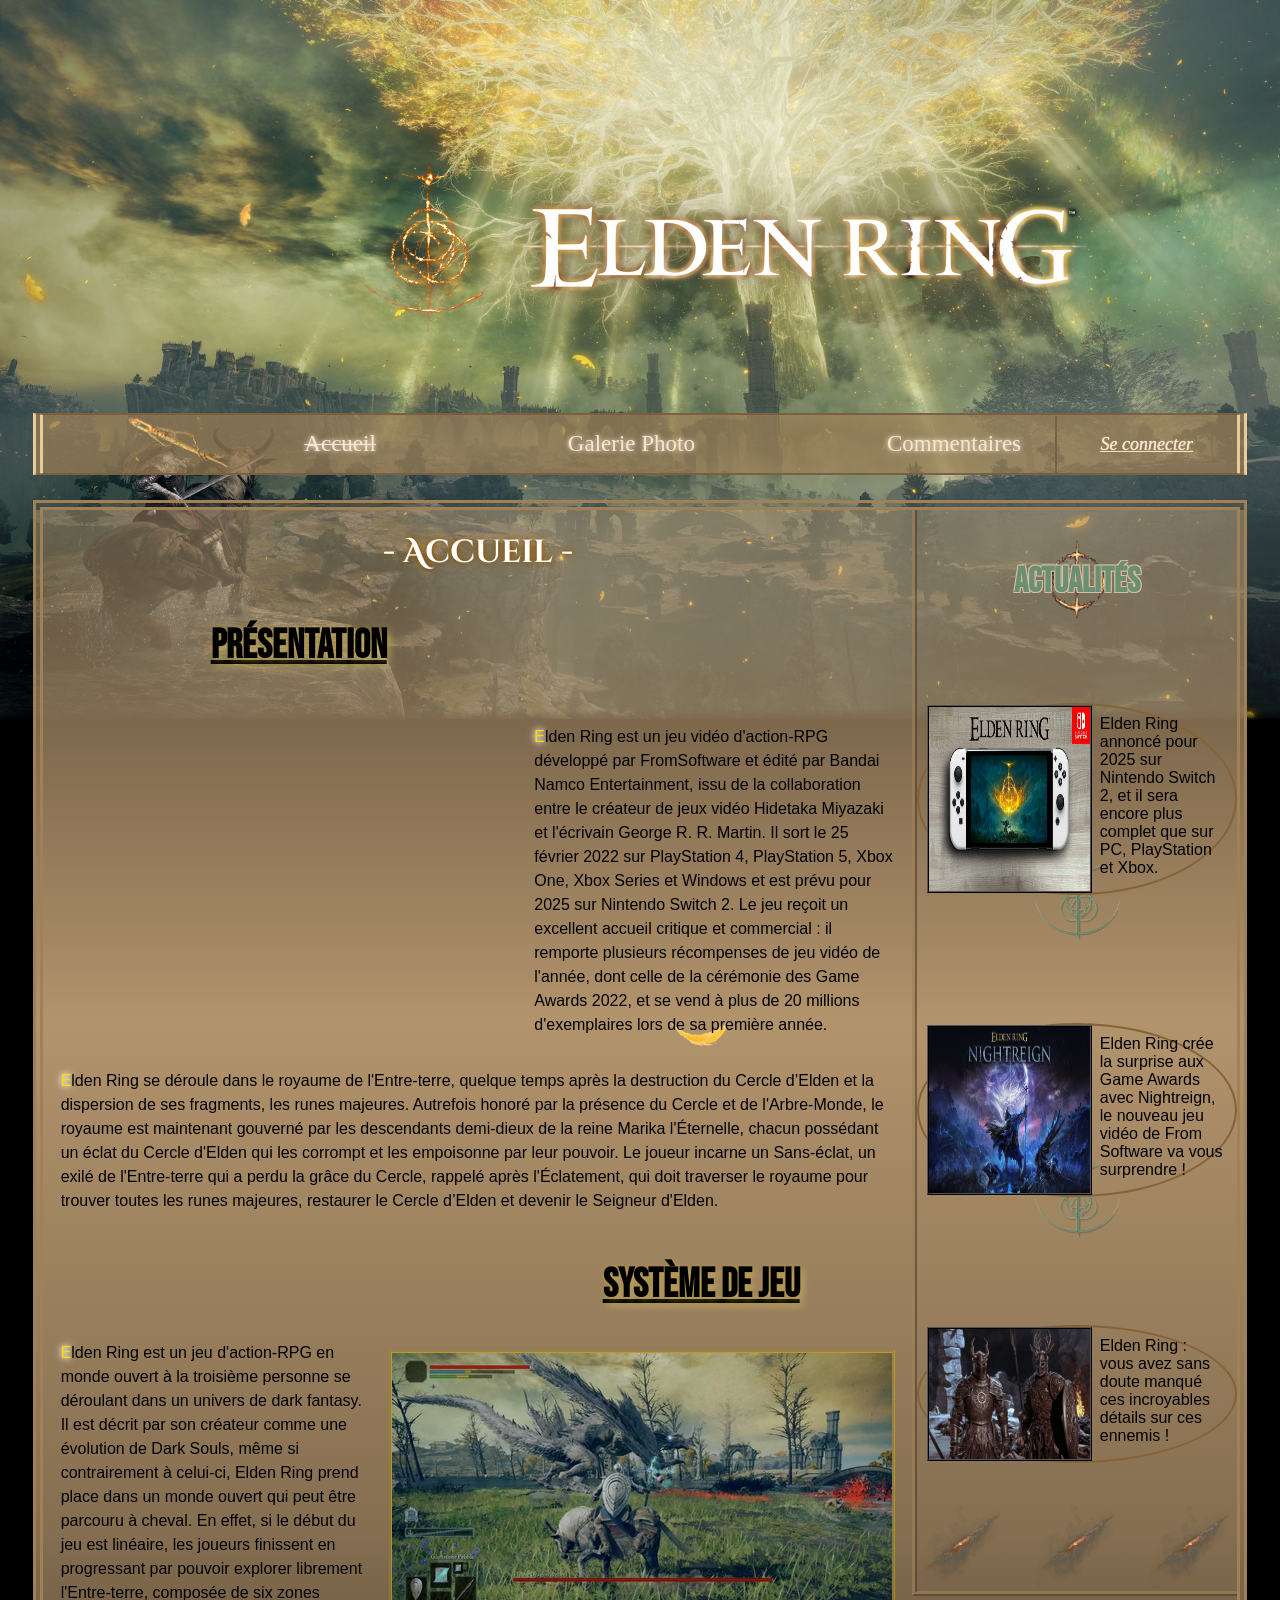
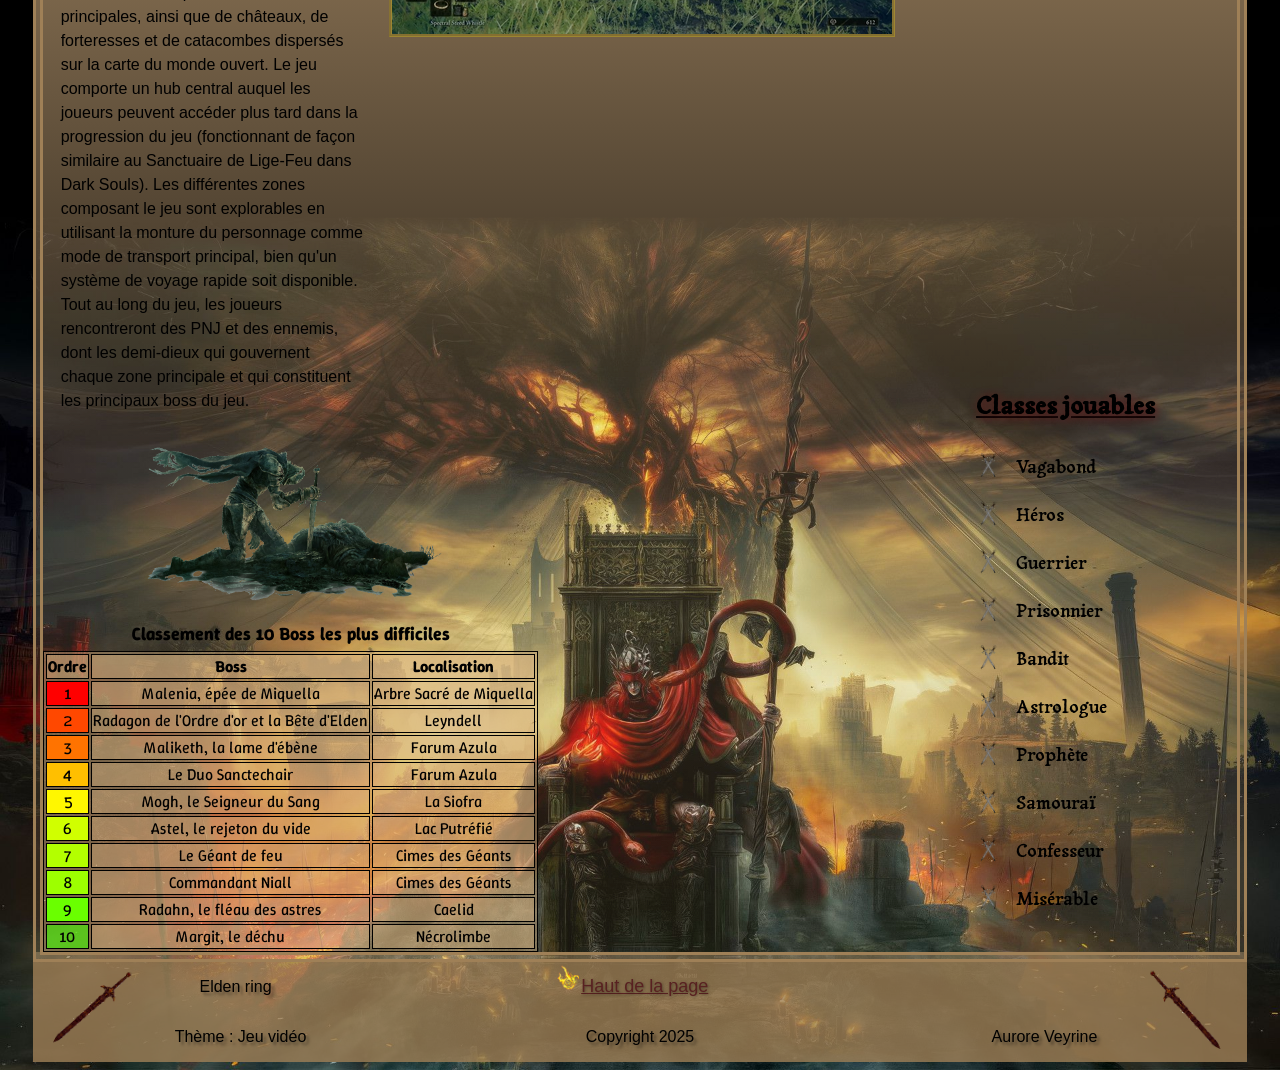
==== commit 3d03bbeb: "Integrate Google Analytics tracking code test Added Google Analytics tracking script to the HTML." ====
--- a/index.html
+++ b/index.html
@@ -8,6 +8,15 @@
     <link rel="stylesheet" href="css/styles.css">
     <title>Elden Ring - Accueil</title>
 </head>
+    <!-- Google tag (gtag.js)  test-->
+<script async src="https://www.googletagmanager.com/gtag/js?id=G-TWSH4JPJEB"></script>
+<script>
+  window.dataLayer = window.dataLayer || [];
+  function gtag(){dataLayer.push(arguments);}
+  gtag('js', new Date());
+
+  gtag('config', 'G-TWSH4JPJEB');
+</script>
 
 <body class="font-site-1">
     <header>
@@ -222,4 +231,4 @@
     </footer>
 </body>
 
-</html>+</html>
--- a/css/styles.css
+++ b/css/styles.css
@@ -4,13 +4,16 @@
 @import url('https://fonts.googleapis.com/css2?family=Tagesschrift&display=swap');
 @import url('https://fonts.googleapis.com/css2?family=Tagesschrift&family=Winky+Rough:ital,wght@0,300..900;1,300..900&display=swap');
 @import url('https://fonts.googleapis.com/css2?family=Metamorphous&display=swap');
+/*pour 1490px*/
 
 header {
-    padding-top: 10%;
+    padding-top: 11%;
     padding-bottom: 4%;
-    padding-left: 10%;
+    padding-left: 22.5%;
     padding-right: 10%;
     background-color: hsl(34, 57%, 70%, 0);
+    display: flex;
+    flex-direction: row;
 }
 
 header>a>img {
@@ -22,22 +25,6 @@
 header>img {
     height: auto;
     max-width: 100%;
-}
-
-.font-site-1 {
-    background-image: url(../img/font-site.jpeg), url(../img/lord.jpg);
-    background-repeat: no-repeat, no-repeat;
-    background-position: top, bottom;
-    background-size: contain, contain;
-    font-family: Tahoma, sans-serif;
-    background-color: black;
-}
-
-.font-site-2 {
-    background-image: url(../img/font-site.jpeg);
-    background-size: cover;
-    background-attachment: fixed;
-    font-family: Tahoma, sans-serif;
 }
 
 nav {
@@ -51,6 +38,7 @@
     border-left: 10px double rgb(255, 228, 169, 0.8);
     font-family: Georgia, 'Times New Roman', Times, serif;
     margin-bottom: 2%;
+    max-width: 100%;
 }
 
 nav>img {
@@ -73,22 +61,13 @@
     transition: all 0.3s ease;
 }
 
-#nav-connexion {
-    align-self: flex-end;
-    border-left: solid 2px #796040;
-    width: 180px;
-    text-align: center;
-    font-size: 18px;
-}
-
 nav>div>ul {
-    display: inline-flex;
+    display: flex;
+    gap: 12em;
 }
 
 nav>div>ul>li {
     list-style-type: none;
-    padding-left: 110px;
-    padding-right: 110px;
 }
 
 nav>div>ul>li>a {
@@ -106,61 +85,130 @@
     transition: all 0.3s ease;
 }
 
-.active {
-    text-decoration: line-through;
-    text-decoration-thickness: 1px;
-}
-
-footer {
-    background-color: rgb(159, 128, 87, 0.8);
-    margin-left: 10%;
-    margin-right: 10%;
-    display: grid;
-    grid-template-columns: repeat(3, 1fr);
-    grid-template-rows: repeat(2, 1fr);
-    background-image: url(../img/epee-rouge1.png), url(../img/epee-rouge2.png);
-    background-position: right, left;
-    background-repeat: no-repeat, no-repeat;
-    background-size: 90px, 90px;
-    background-position: 10px, 1410px;
+h1 {
     text-align: center;
-    text-shadow: 3px 3px 3px rgb(0, 0, 0, 0.4);
-}
-
-#flamme {
-    height: 30px;
-    margin-right: 2px;
-}
-
-#hautpage {
-    color: rgb(88, 33, 33);
+    font-family: "Cinzel Decorative", serif;
+    color: white;
+    text-shadow: 0 0 5px rgb(141, 72, 3),
+        0 0 10px rgb(151, 110, 8);
+}
+
+/*Main*/
+article {
+    margin-left: 2%;
+    margin-right: 2%;
+    line-height: 1.5;
+}
+
+iframe {
+    min-width: 53.8%;
+    margin-right: 3%;
+    border: groove rgba(255, 221, 0, 0.3);
+}
+
+main>article>h2 {
+    font-family: "Bebas Neue", Georgia, 'Times New Roman', Times, serif;
+    font-size: 40px;
+    text-decoration: underline;
+    text-shadow: 2px 2px 8px rgba(255, 221, 0, 0.3),
+        5px 5px 5px rgb(255, 255, 255, 0.1);
+    margin-top: 5%;
+}
+
+/*Classement Boss*/
+caption {
+    font-weight: bold;
     font-size: 18px;
-    grid-area: 1/ 2/ 1/ 2;
-    padding-right: 15px;
-    text-shadow: 1px 1px 3px rgb(0, 0, 0, 0.4)
-}
-
-#copy {
-    grid-area: 2/ 2/ 2/ 2;
-}
-
-#theme {
-    grid-area: 2/ 1/ 2/ 1;
-    margin-left: 10px;
-}
-
-#elden {
-    grid-area: 1/ 1/ 1/ 1;
-}
-
-#nom-auteur {
-    grid-area: 2/ 3/ 2/ 3;
-}
-
-/*Fin header, nav, footer*/
+    margin-bottom: 1%;
+}
+
+table,
+td,
+th {
+    background-color: rgba(222, 184, 135, 0.4);
+    border: solid 1px;
+    font-family: "Winky Rough", sans-serif;
+    text-align: center;
+}
+
+/*Formulaire*/
+form {
+    position: relative;
+    z-index: 1;
+    margin-top: 25px;
+    margin-left: 15%;
+    display: flex;
+    flex-direction: row;
+    color: white;
+    text-shadow: black 0 0 5px;
+    background: linear-gradient(rgba(222, 184, 135, 0.8),
+            rgba(222, 184, 135, 0.1),
+            rgba(222, 184, 135, 0));
+    max-width: 72.14%;
+    border-radius: 5%;
+}
+
+fieldset {
+    border: none;
+    margin-bottom: 25%;
+}
+
+fieldset>div {
+    margin-bottom: 10%;
+    margin-top: 5%;
+}
+
+label {
+    display: inline-block;
+    width: 8.3em;
+    margin-block: 0.45em;
+    font-size: 18px;
+}
+
+input[type="text"],
+input[type="tel"],
+input[type="email"],
+input[type="date"],
+select {
+    height: 1.5em;
+    width: 15em;
+    box-shadow: 0 0 5px #ffffff;
+}
+
+textarea {
+    width: 22.5em;
+    box-shadow: 0 0 5px #ffffff;
+}
+
+input[type="checkbox"] {
+    box-shadow: 0 0 5px #ffffff;
+}
+
+input[type="checkbox"]:checked {
+    accent-color: rgb(38, 41, 98);
+}
+
+input[type="radio"] {
+    margin-left: 5em;
+    box-shadow: 0 0 5px #ffffff;
+}
+
+input[type="radio"]:checked {
+    accent-color: rgb(38, 41, 98);
+}
+
+input[type="submit"] {
+    margin-right: 15%;
+    height: 4em;
+    width: 17em;
+    margin-top: 5%;
+    font-family: "Metamorphous", serif;
+    font-weight: bold;
+}
+/*Fin formulaire*/
 
 aside {
-    min-width: 400px;
+    min-width: 26.8%;
     border-left: 5px ridge rgb(159, 128, 87, 0.6);
     border-bottom: 5px ridge rgb(159, 128, 87, 0.6);
     background-image:
@@ -172,8 +220,8 @@
         url(../img/Actu/farum-azula.png);
     background-position:
         center top 25px,
-        center top 350px,
-        center top 650px,
+        center top 35%,
+        center top 65%,
         center bottom,
         left bottom,
         right bottom;
@@ -198,16 +246,16 @@
 }
 
 aside img {
-    width: 200px;
+    width: 51%;
     border: 2px ridge black;
-    margin-left: 10px;
-    margin-right: 10px;
+    margin-left: 2.5%;
+    margin-right: 2.5%;
 }
 
 aside a {
     display: flex;
     flex-direction: row;
-    margin-bottom: 150px;
+    margin-bottom: 40%;
     text-align: left;
     color: black;
     text-decoration: none;
@@ -215,6 +263,75 @@
     border-radius: 80%;
 }
 
+aside img:hover {
+    border: 2px ridge rgb(212, 189, 160);
+    transition: border 0.3s;
+}
+
+footer {
+    background-color: rgb(159, 128, 87, 0.8);
+    margin-left: 10%;
+    margin-right: 10%;
+    display: grid;
+    grid-template-columns: repeat(3, 1fr);
+    grid-template-rows: repeat(2, 1fr);
+    background-image: url(../img/epee-rouge1.png), url(../img/epee-rouge2.png);
+    background-position: right, left;
+    background-repeat: no-repeat, no-repeat;
+    background-size: 90px, 90px;
+    background-position: 1%, 99%;
+    text-align: center;
+    text-shadow: 3px 3px 3px rgb(0, 0, 0, 0.4);
+    max-width: 100%;
+}
+
+/****************************************************************/
+
+.font-site-1 {
+    background-image: url(../img/font-site.jpg), url(../img/lord.jpg);
+    background-repeat: no-repeat, no-repeat;
+    background-position: top, bottom;
+    background-size: contain, contain;
+    font-family: Tahoma, sans-serif;
+    background-color: black;
+}
+
+.font-site-2 {
+    background-image: url(../img/font-site.jpg);
+    background-size: cover;
+    background-attachment: fixed;
+    font-family: Tahoma, sans-serif;
+}
+
+.page {
+    border: 10px double rgb(159, 128, 87);
+    margin-left: 10%;
+    margin-right: 10%;
+    background: rgba(222, 184, 135, 0.7);
+    max-width: 100%;
+}
+
+/*Nav actif*/
+.active {
+    text-decoration: line-through;
+    text-decoration-thickness: 1px;
+}
+
+ /*Lettre brillante*/
+.principal {
+    color: rgba(255, 221, 0, 1);
+    text-shadow: 0 0 5px white,
+        0 0 8px white;
+}
+
+/*Liste classes jouables*/
+.liste-texte {
+    position: relative;
+    top: -12px;
+    font-size: 18px;
+}
+
+/*Aside*/
 .texte-actualite:hover {
     text-shadow: -1px -1px 10px rgb(212, 189, 160),
         1px -1px 5px rgb(212, 189, 160),
@@ -223,23 +340,19 @@
     transition: all 0.3s ease;
 }
 
-aside img:hover {
-    border: 2px ridge rgb(212, 189, 160);
-    transition: border 0.3s;
-}
-
 .texte-actualite {
     margin-top: 10px;
     margin-right: 10px;
 }
 
-/*Fin Aside*/
-
-.page {
-    border: 10px double rgb(159, 128, 87);
-    margin-left: 10%;
-    margin-right: 10%;
-    background: rgba(222, 184, 135, 0.7);
+/***********************************************************/
+
+#nav-connexion {
+    align-self: flex-end;
+    border-left: solid 2px #796040;
+    width: 180px;
+    text-align: center;
+    font-size: 18px;
 }
 
 #page-index {
@@ -254,56 +367,24 @@
     display: flex;
     flex-direction: row;
     align-items: flex-start;
-}
-
-h1 {
-    text-align: center;
-    font-family: "Cinzel Decorative", serif;
-    color: white;
-    text-shadow: 0 0 5px rgb(141, 72, 3),
-        0 0 10px rgb(151, 110, 8);
-}
-
-main>article>h2 {
-    font-family: "Bebas Neue", Georgia, 'Times New Roman', Times, serif;
-    font-size: 40px;
-    text-decoration: underline;
-    text-shadow: 2px 2px 8px rgba(255, 221, 0, 0.3),
-        5px 5px 5px rgb(255, 255, 255, 0.1);
-    margin-top: 5%;
-}
-
+    max-width: 100%;
+}
+
+/*Presentation*/
 #titre-presentation {
     margin-left: 18%;
-}
-
-article {
-    margin-left: 2%;
-    margin-right: 2%;
-    line-height: 1.5;
 }
 
 #presentation {
     display: inline-flex;
     background-image: url(../img/plume.png);
     background-position:
-        right 200px bottom;
+        right 21% bottom;
     background-repeat: no-repeat;
     background-size: 70px auto;
 }
 
-iframe {
-    min-width: 560px;
-    margin-right: 3%;
-    border: groove rgba(255, 221, 0, 0.3);
-}
-
-.principal {
-    color: rgba(255, 221, 0, 1);
-    text-shadow: 0 0 5px white,
-        0 0 8px white;
-}
-
+/*Systeme de jeu*/
 #titre-systeme {
     margin-left: 65%;
     margin-bottom: 10px;
@@ -335,7 +416,6 @@
 }
 
 /*Liste classes jouables*/
-
 #liste {
     font-family: "Tagesschrift", system-ui;
     margin-top: -7%;
@@ -351,29 +431,7 @@
     list-style-image: url('../img/epee.png');
 }
 
-.liste-texte {
-    position: relative;
-    top: -12px;
-    font-size: 18px;
-}
-
 /* Tableau classement */
-
-caption {
-    font-weight: bold;
-    font-size: 18px;
-    margin-bottom: 1%;
-}
-
-table,
-td,
-th {
-    background-color: rgba(222, 184, 135, 0.4);
-    border: solid 1px;
-    font-family: "Winky Rough", sans-serif;
-    text-align: center;
-}
-
 #difficulte1 {
     background-color: rgb(255, 0, 0);
 }
@@ -414,10 +472,9 @@
     background-color: rgb(68, 255, 0, 0.6);
 }
 
-/*Page - Se connecter*/
-
+/*Page "Se connecter"*/
 #image-construction {
-    width: 1200px;
+    width: 80.53%;
     margin-inline: 10% auto;
     margin-top: 30px;
     border: groove #796040 10px;
@@ -433,8 +490,7 @@
     text-shadow: 5px 5px 3px rgb(0, 0, 0, 0.5);
 }
 
-/*Galerie Photo*/
-
+/*Page "Galerie Photo"*/
 #galerie-titre {
     margin-bottom: 5%;
 }
@@ -442,12 +498,12 @@
 #galerie {
     display: flex;
     flex-flow: wrap;
-    gap: 30px;
-    margin-left: 30px;
+    gap: 2em;
+    justify-content: center;
 }
 
 #galerie>div>img {
-    max-width: 700px;
+    max-width: 42em;
     border: #796040 ridge 5px;
 }
 
@@ -468,8 +524,7 @@
     border-radius: 3px;
 }
 
-/*Commentaires*/
-
+/*Page "Commentaires"*/
 #page-com {
     position: relative;
     overflow: hidden;
@@ -477,6 +532,7 @@
     margin-left: 10%;
     margin-right: 10%;
     background: rgba(222, 184, 135, 0.7);
+    max-width: 100%;
 }
 
 #img-repos {
@@ -489,83 +545,32 @@
         bisque 0 0 20px,
         bisque 0 0 30px,
         bisque 0 0 40px;
-    width: 1075px;
-}
-
-form {
-    position: relative;
-    z-index: 1;
-    margin-top: 25px;
-    margin-left: 15%;
-    display: flex;
-    flex-direction: row;
-    color: white;
-    text-shadow: black 0 0 5px;
-    background: linear-gradient(rgba(222, 184, 135, 0.8),
-            rgba(222, 184, 135, 0.1),
-            rgba(222, 184, 135, 0));
-    width: 1075px;
-    border-radius: 5%;
+    width: 72.14%;
 }
 
 #formulaire1 {
     font-family: system-ui;
 }
 
-fieldset {
-    border: none;
-    margin-bottom: 25%;
-}
-
-fieldset>div {
-    margin-bottom: 10%;
-    margin-top: 5%;
-}
-
-label {
-    display: inline-block;
-    width: 150px;
-    margin-block: 8px;
-    font-size: 18px;
-}
-
-input[type="text"],
-input[type="tel"],
-input[type="email"],
-input[type="date"],
-select {
-    height: 20px;
-    width: 200px;
-    box-shadow: 0 0 5px #ffffff;
-}
-
 #formulaire2 {
   display: grid;
-  grid-template-columns: 385px 1fr;
-  grid-template-rows: 245px 1fr;
+  grid-template-columns: 24em 1fr;
+  grid-template-rows: 15.4em 1fr;
 }
 
 #jeux-favoris {
     grid-area: 1 / 1 / 1 / 1;
-    margin-right: 20px;
-    margin-top: 15px;
+    margin-right: 1em;
+    margin-top: 1.3em;
     font-family: "Metamorphous", serif;
     font-size: 13px;
 }
 
 #jeux-favoris>ul {
     list-style: none;
-    padding-left: 5px;
+    padding-left: 0.5em;
     columns: 2;
     font-family: "Tagesschrift", system-ui;
-}
-
-input[type="checkbox"] {
-    box-shadow: 0 0 5px #ffffff;
-}
-
-input[type="checkbox"]:checked {
-    accent-color: rgb(38, 41, 98);
 }
 
 #que-pensez-vous {
@@ -578,31 +583,9 @@
     font-family: "Tagesschrift", system-ui;
 }
 
-input[type="radio"] {
-    margin-left: 70px;
-    box-shadow: 0 0 5px #ffffff;
-}
-
-input[type="radio"]:checked {
-    accent-color: rgb(38, 41, 98);
-}
-
 #comm {
     grid-area: 2 / 1 / 2 / 1;
     font-family: "Cinzel Decorative", serif;
-}
-
-textarea {
-    width: 300px;
-    box-shadow: 0 0 5px #ffffff;
-}
-
-input[type="submit"] {
-    margin-right: 15%;
-    height: 50px;
-    margin-top: 5%;
-    font-family: "Metamorphous", serif;
-    font-weight: bold;
 }
 
 #bouton {
@@ -619,4 +602,63 @@
         0 0 10px rgb(255, 255, 255),
         0 0 5px rgb(255, 255, 255);
     transition: all 0.3s ease;
+}
+
+/*Footer*/
+#flamme {
+    height: 30px;
+    margin-right: 2px;
+}
+
+#hautpage {
+    color: rgb(88, 33, 33);
+    font-size: 18px;
+    grid-area: 1/ 2/ 1/ 2;
+    padding-right: 15px;
+    text-shadow: 1px 1px 3px rgb(0, 0, 0, 0.4)
+}
+
+#copy {
+    grid-area: 2/ 2/ 2/ 2;
+}
+
+#theme {
+    grid-area: 2/ 1/ 2/ 1;
+    margin-left: 10px;
+}
+
+#elden {
+    grid-area: 1/ 1/ 1/ 1;
+}
+
+#nom-auteur {
+    grid-area: 2/ 3/ 2/ 3;
+}
+/*Fin footer*/
+
+@media only screen and (max-width: 1774px){
+    nav {
+    margin-left: 2%;
+    margin-right: 2%;
+}
+
+#page-index {
+    margin-left: 2%;
+    margin-right: 2%;
+}
+
+.page{
+    margin-left: 2%;
+    margin-right: 2%;
+}
+
+#page-com {
+    margin-left: 2%;
+    margin-right: 2%;
+}
+
+footer{
+    margin-left: 2%;
+    margin-right: 2%;
+}
 }
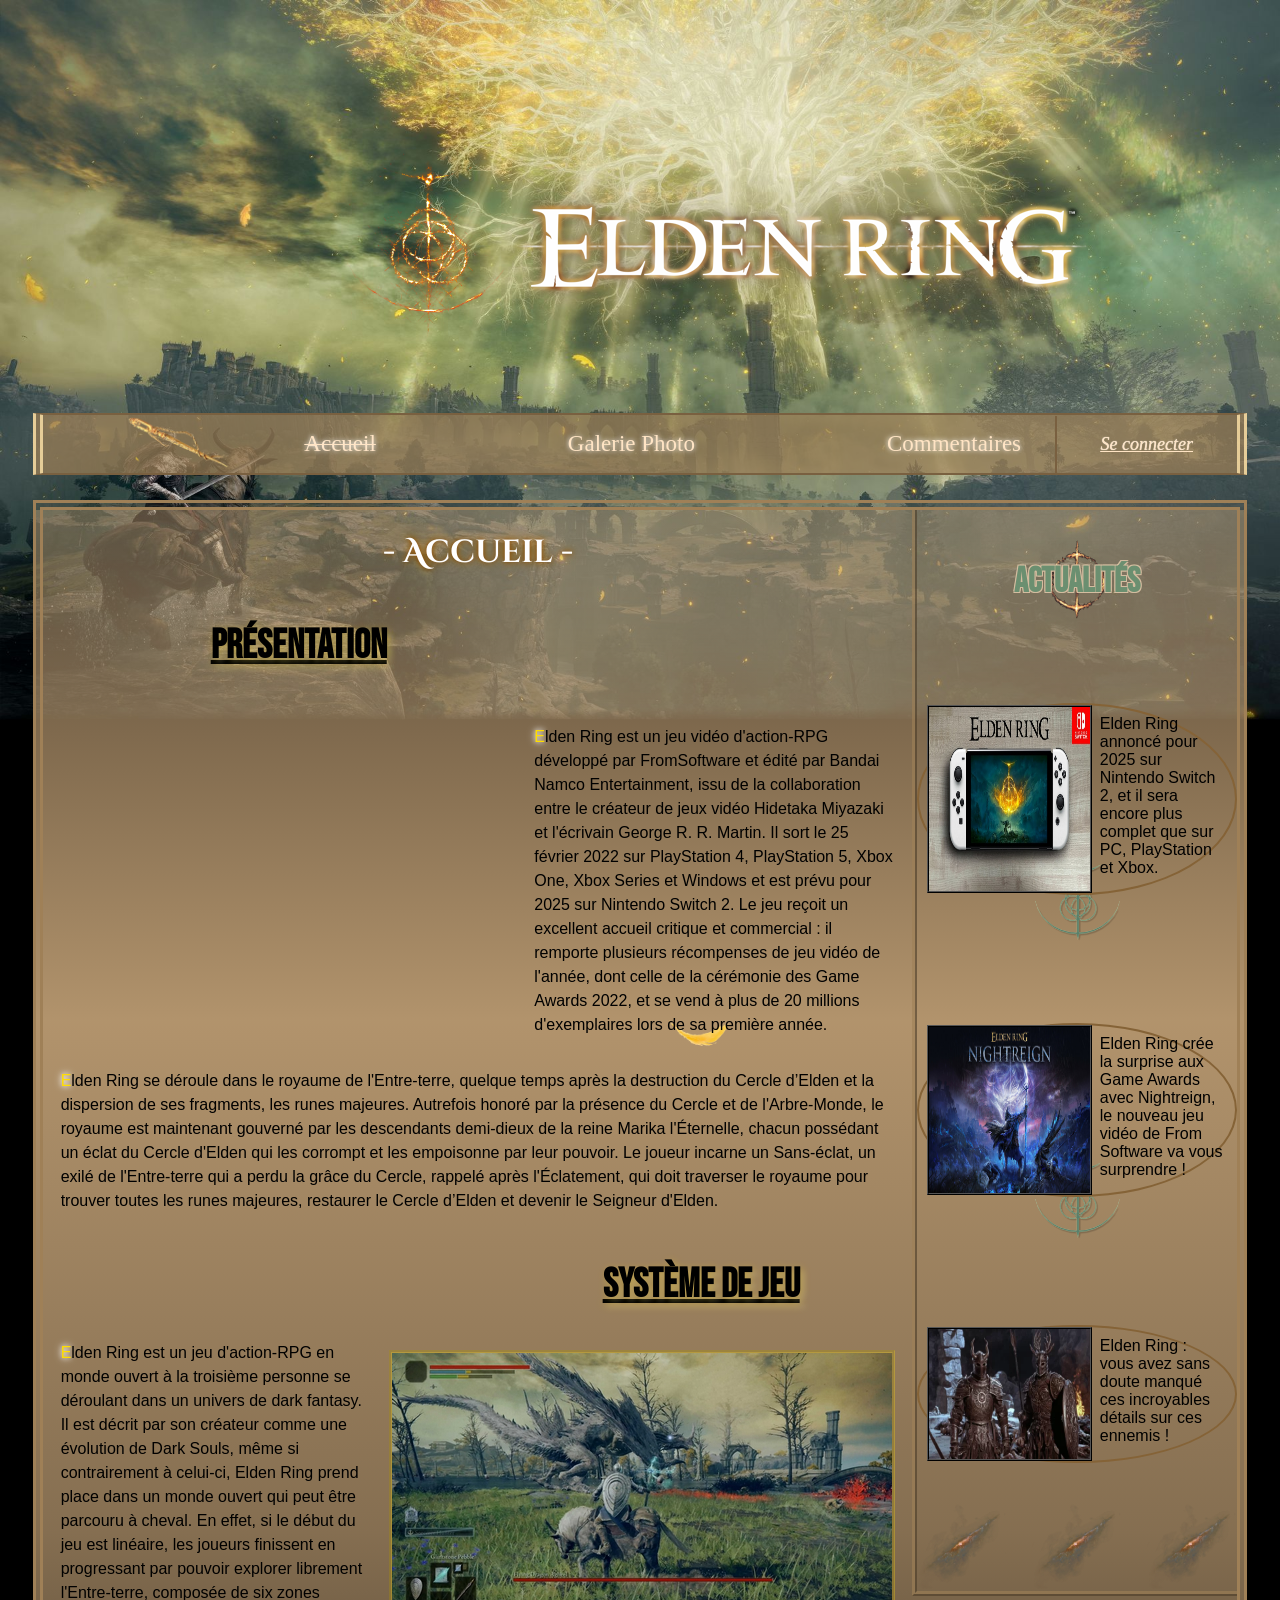
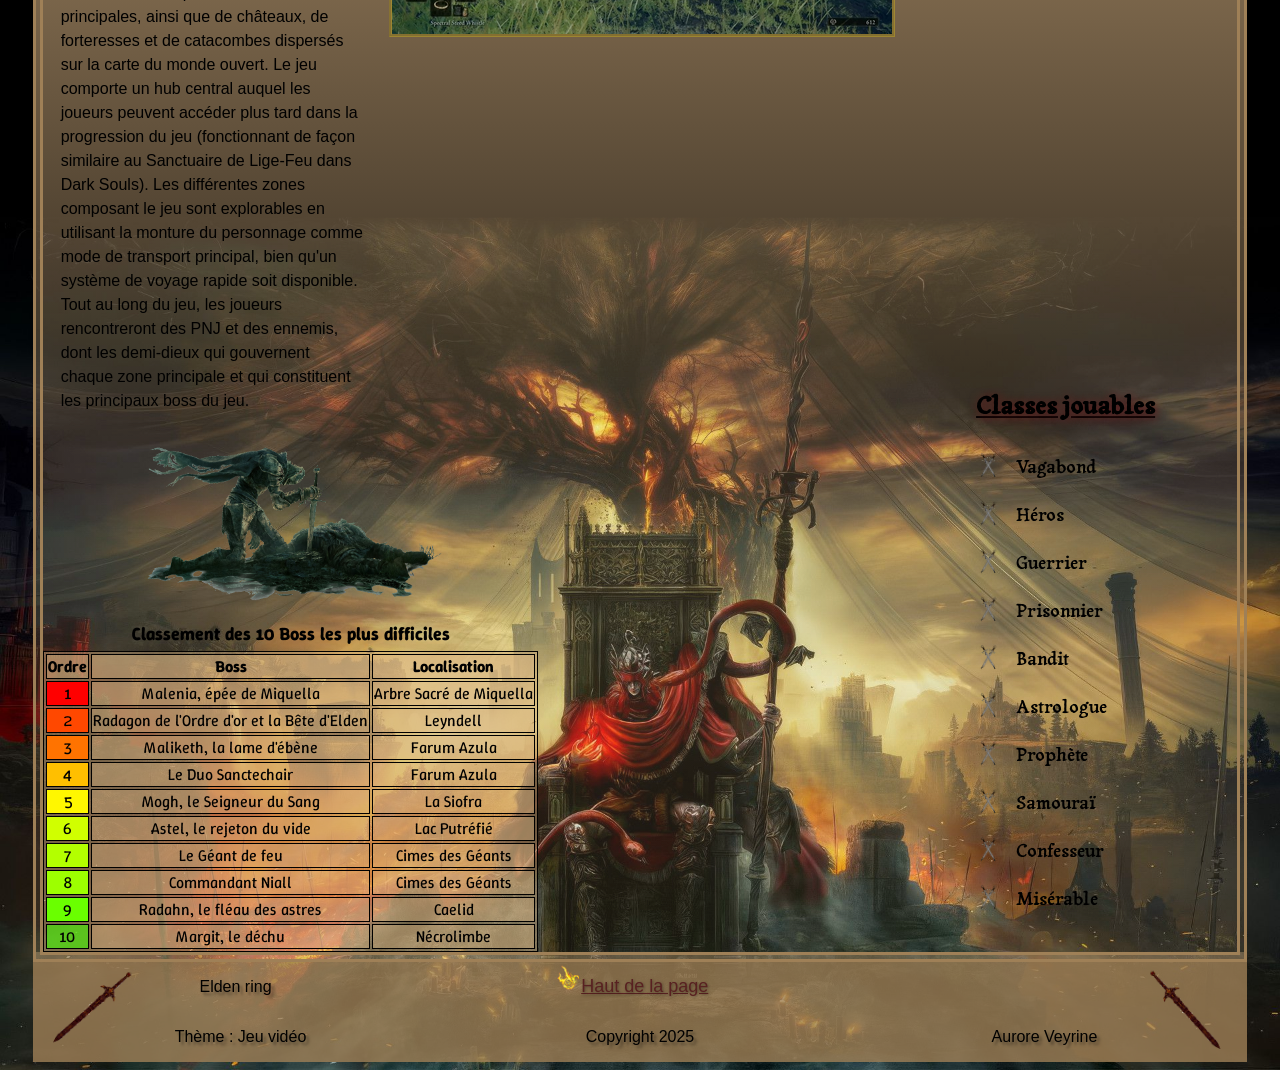
==== commit 00d6af1c: "Clean up Google tag manager integration Removed duplicate Google tag manager script and comments." ====
--- a/index.html
+++ b/index.html
@@ -3,20 +3,19 @@
 <!--Aurore Veyrine-->
 
 <head>
+            <!-- Google tag (gtag.js)  test-->
+    <script async src="https://www.googletagmanager.com/gtag/js?id=G-TWSH4JPJEB"></script>
+    <script>
+        window.dataLayer = window.dataLayer || [];
+      function gtag(){dataLayer.push(arguments);}
+      gtag('js', new Date());
+      gtag('config', 'G-TWSH4JPJEB');
+    </script>
     <meta charset="UTF-8">
     <meta name="viewport" content="width=device-width, initial-scale=1.0">
     <link rel="stylesheet" href="css/styles.css">
     <title>Elden Ring - Accueil</title>
 </head>
-    <!-- Google tag (gtag.js)  test-->
-<script async src="https://www.googletagmanager.com/gtag/js?id=G-TWSH4JPJEB"></script>
-<script>
-  window.dataLayer = window.dataLayer || [];
-  function gtag(){dataLayer.push(arguments);}
-  gtag('js', new Date());
-
-  gtag('config', 'G-TWSH4JPJEB');
-</script>
 
 <body class="font-site-1">
     <header>
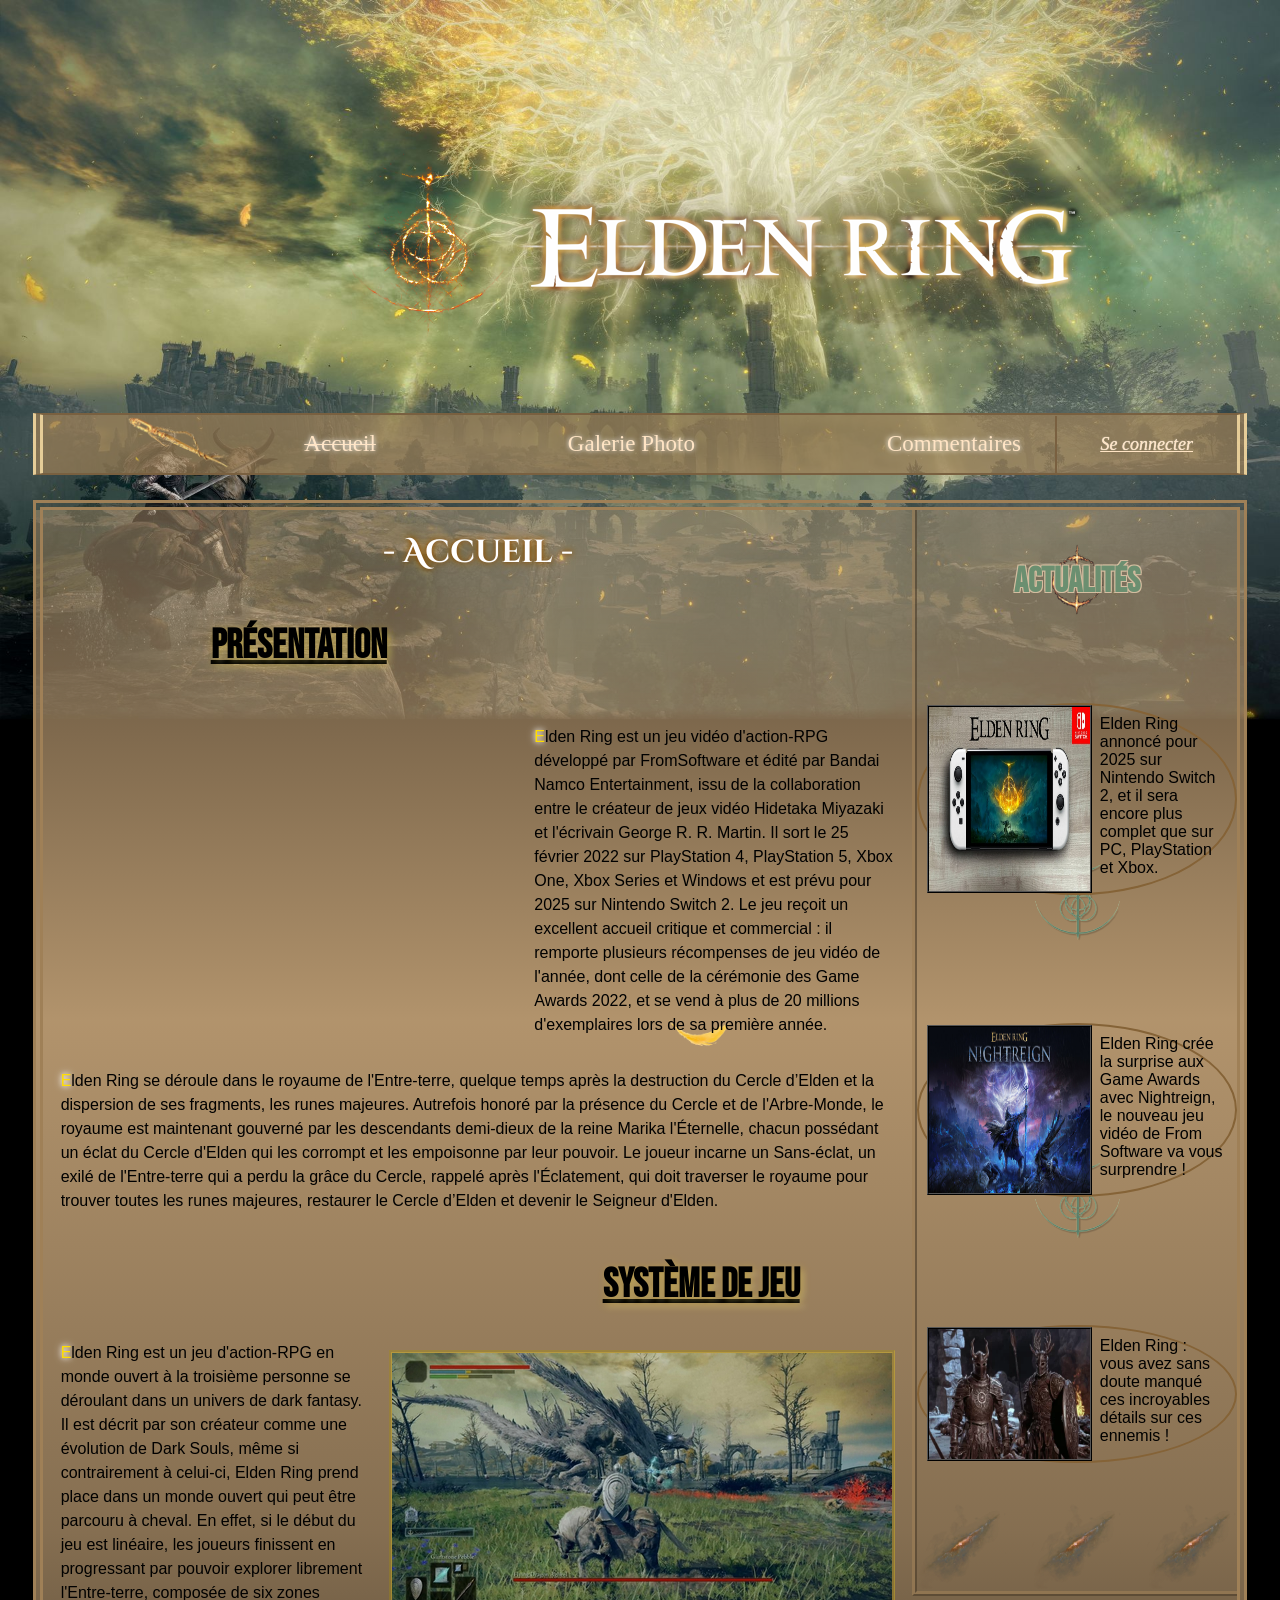
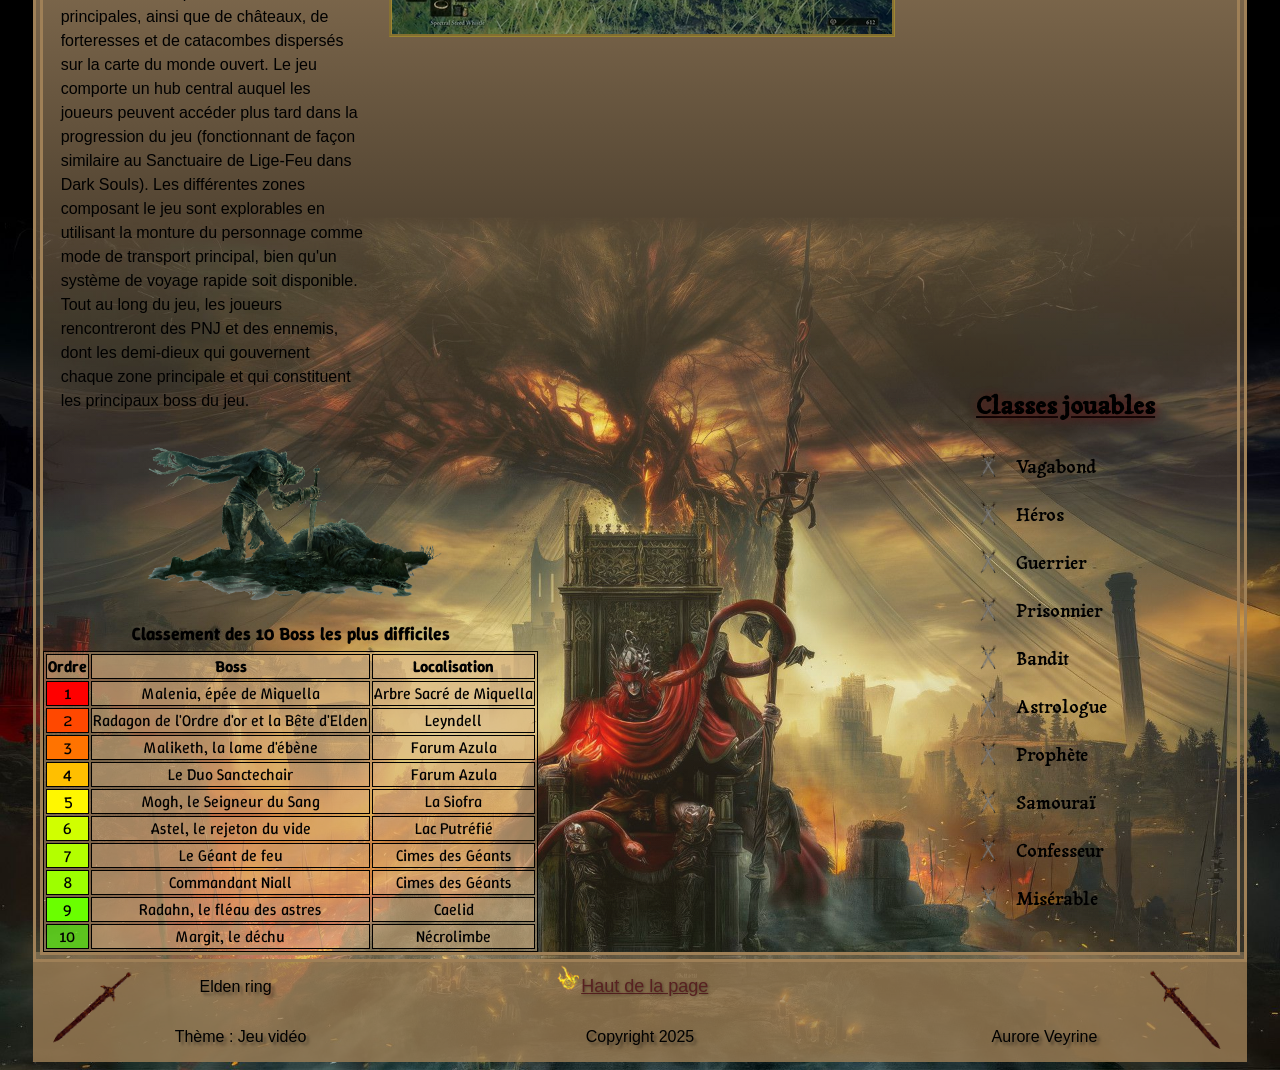
==== commit 1aa51318: "Integrate Google Analytics tracking script" ====
--- a/index.html
+++ b/index.html
@@ -4,7 +4,7 @@
 
 <head>
             <!-- Google tag (gtag.js)  test-->
-    <script async src="https://www.googletagmanager.com/gtag/js?id=G-TWSH4JPJEB"></script>
+    <script async src="https://www.googletagmanager.com/gtag/js?id=G-TWSH4JPJEB"></script> 
     <script>
         window.dataLayer = window.dataLayer || [];
       function gtag(){dataLayer.push(arguments);}
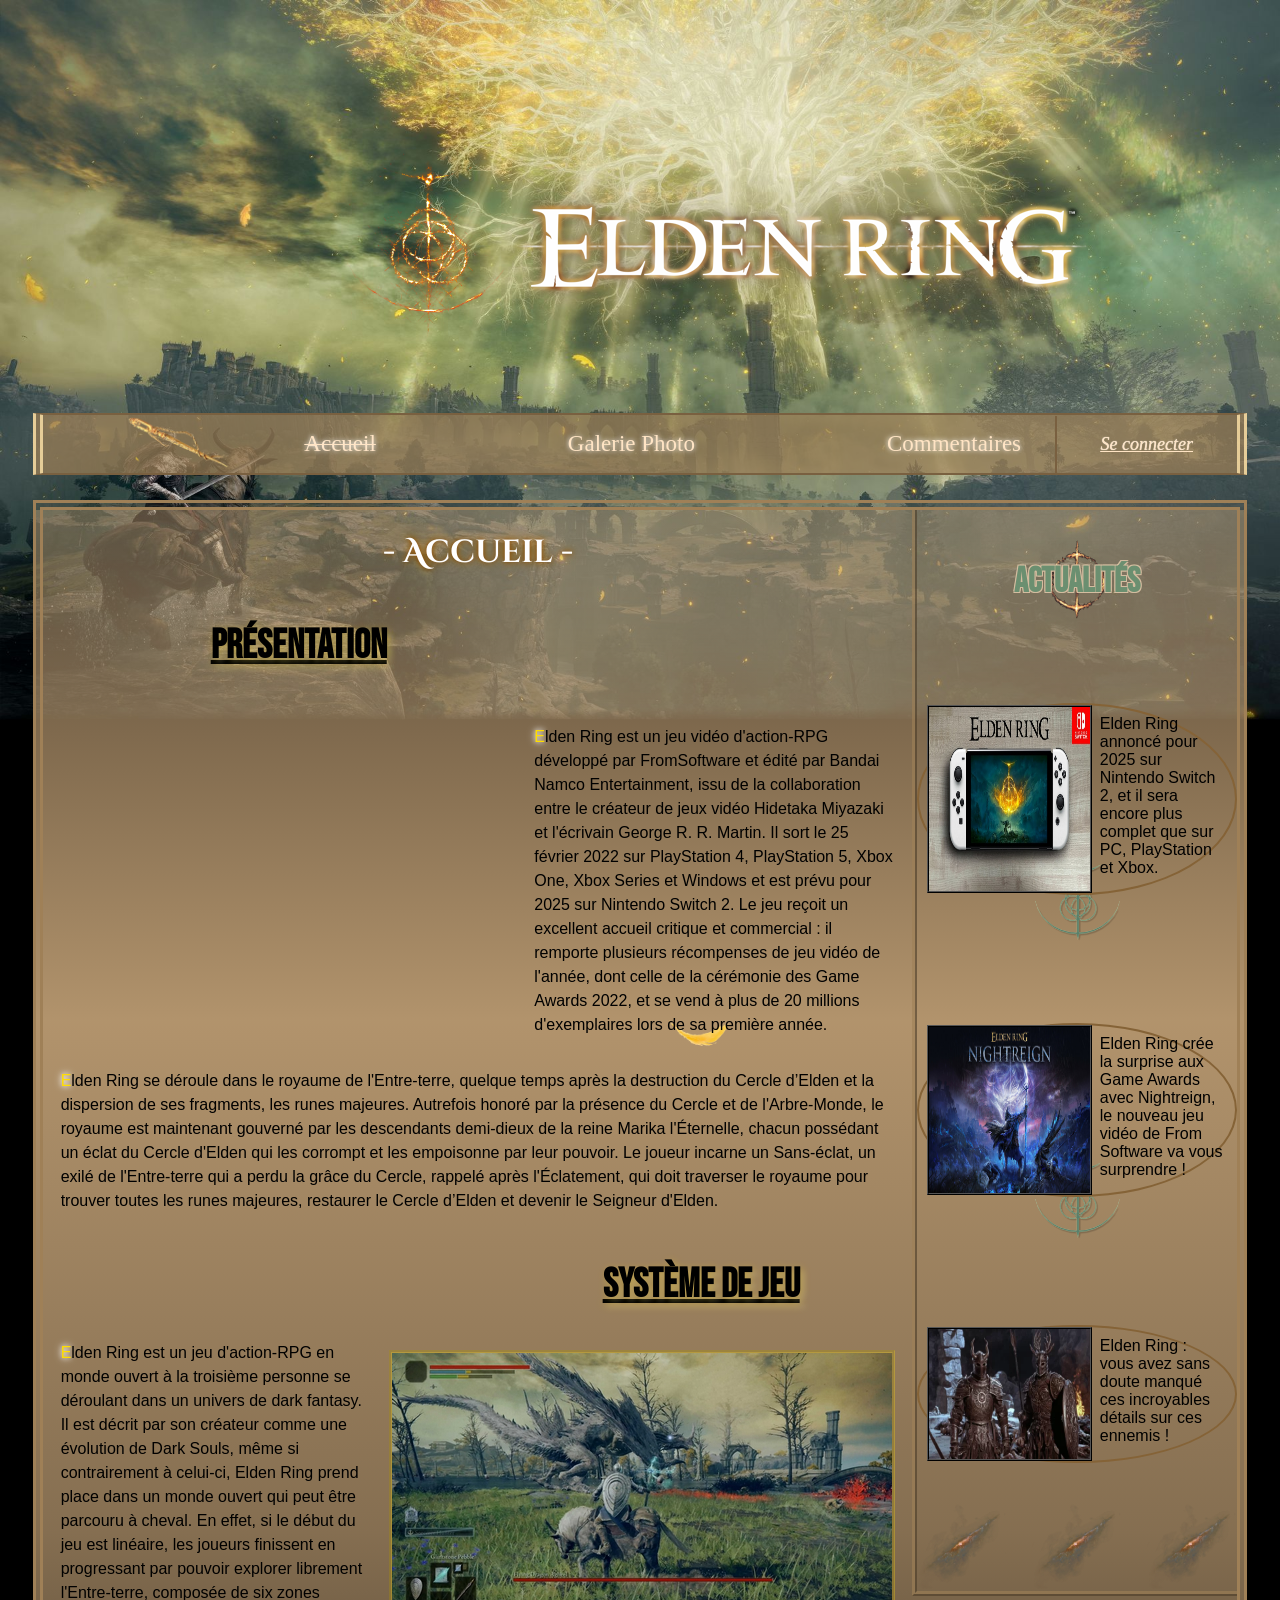
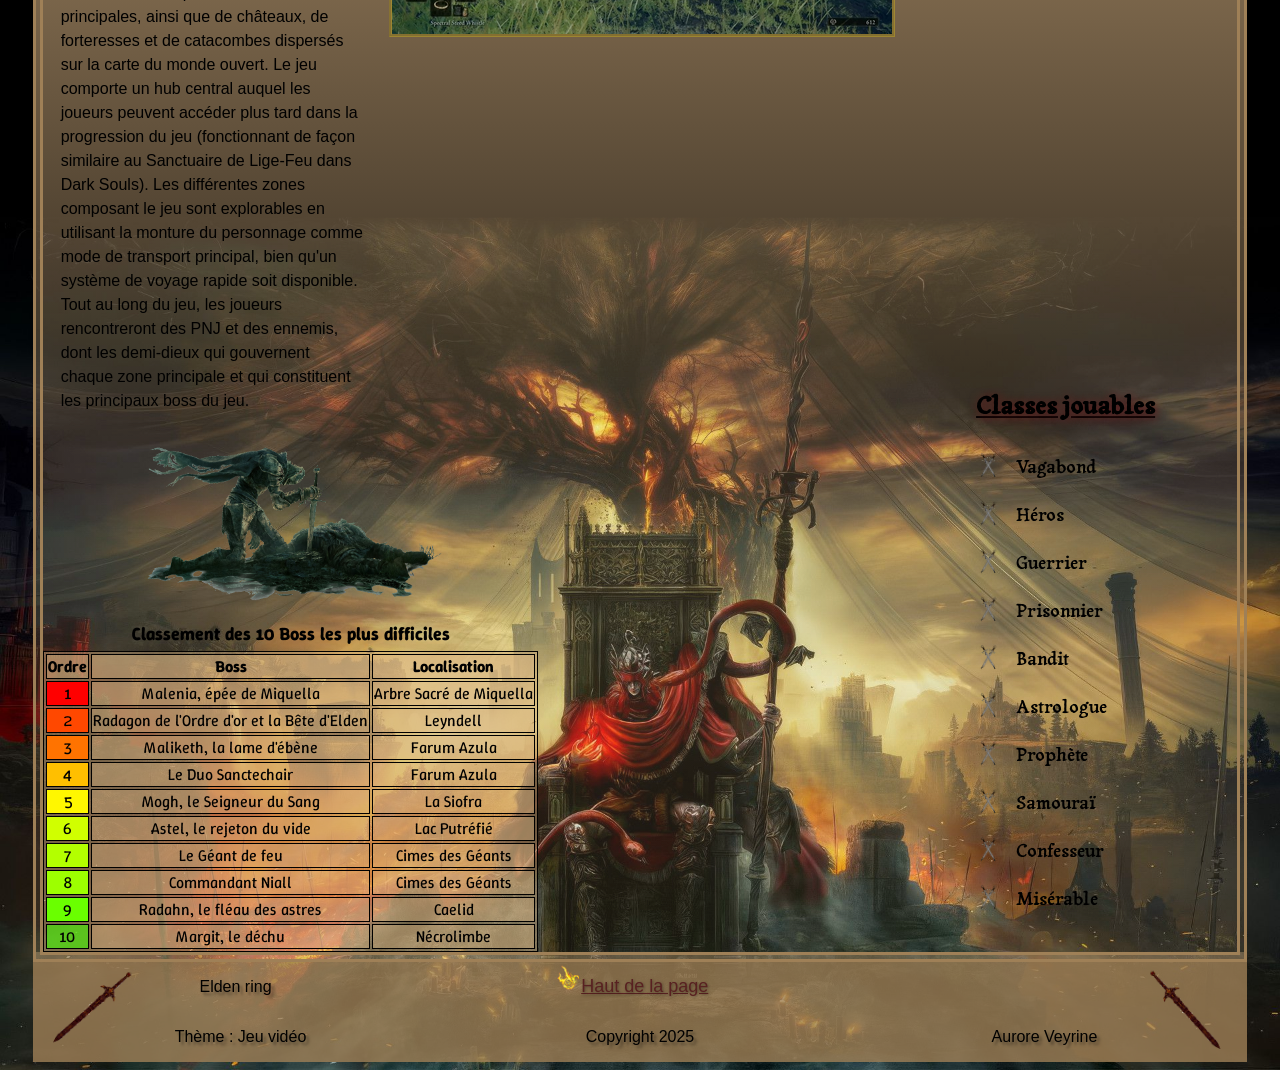
==== commit 42e149f9: "Update Google Analytics tracking ID" ====
--- a/index.html
+++ b/index.html
@@ -9,7 +9,7 @@
         window.dataLayer = window.dataLayer || [];
       function gtag(){dataLayer.push(arguments);}
       gtag('js', new Date());
-      gtag('config', 'G-TWSH4JPJEB');
+      gtag('config', 'G-NNFDXHF00B');
     </script>
     <meta charset="UTF-8">
     <meta name="viewport" content="width=device-width, initial-scale=1.0">
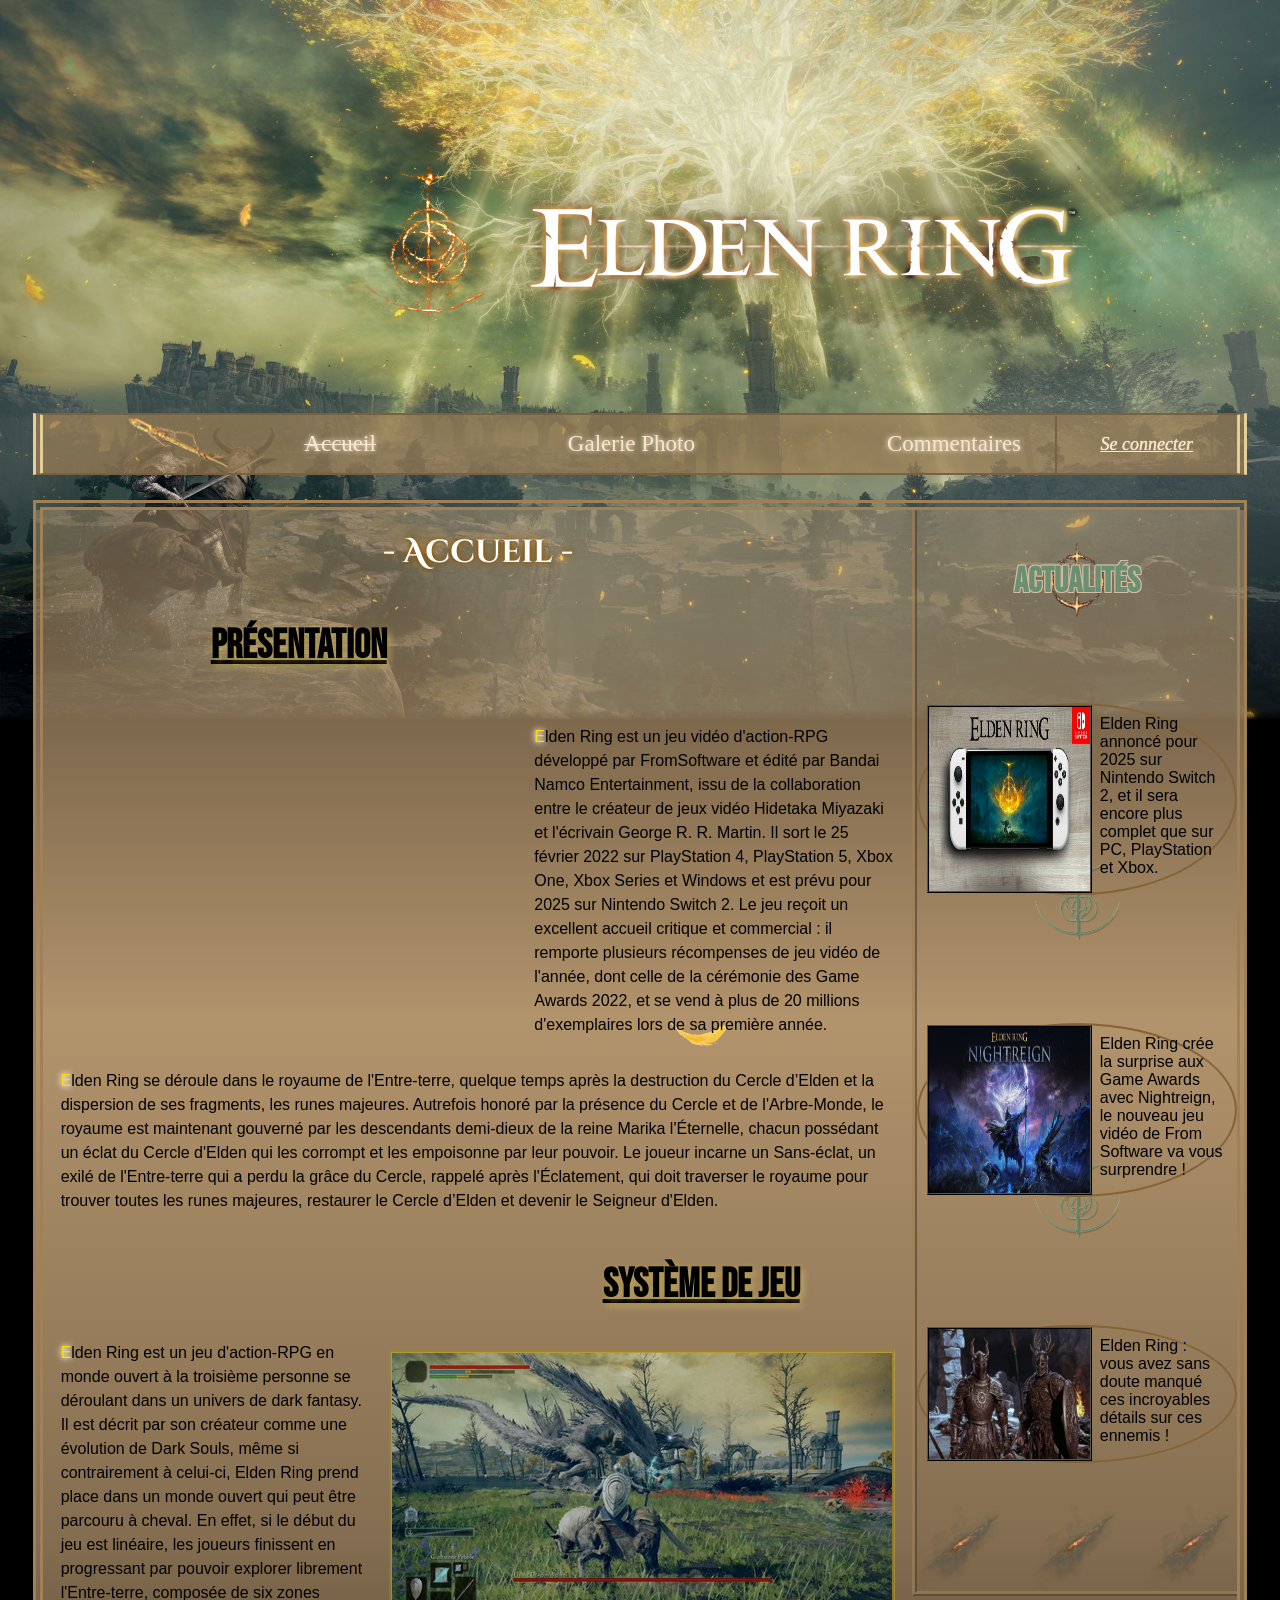
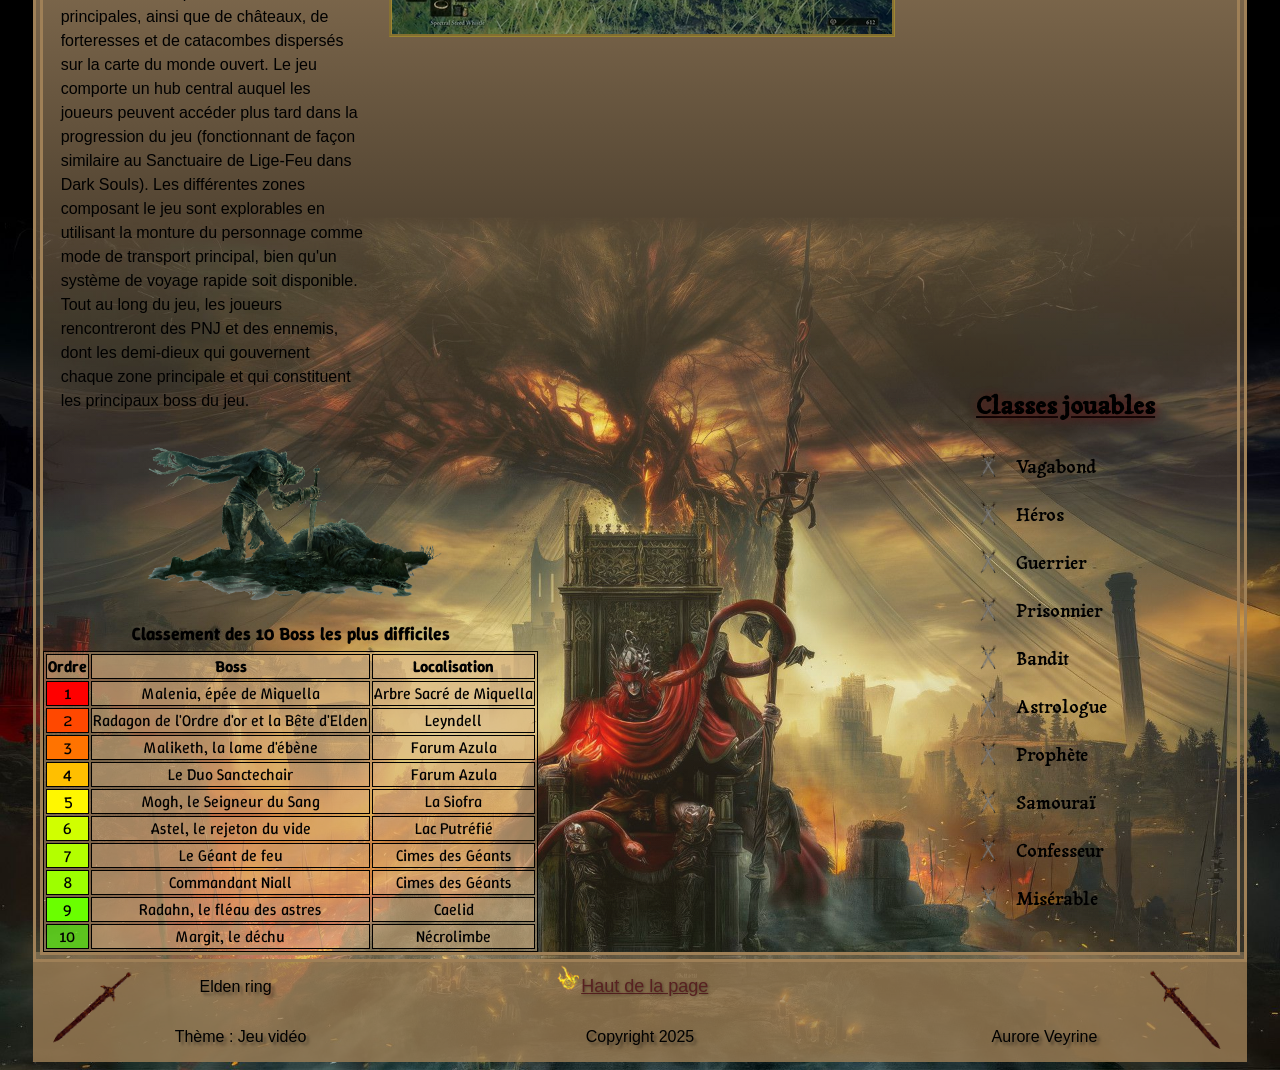
==== commit 4ec2fd26: "Update Google Analytics tracking ID" ====
--- a/index.html
+++ b/index.html
@@ -9,7 +9,7 @@
         window.dataLayer = window.dataLayer || [];
       function gtag(){dataLayer.push(arguments);}
       gtag('js', new Date());
-      gtag('config', 'G-NNFDXHF00B');
+      gtag('config', 'G-5WNBRX3JED');
     </script>
     <meta charset="UTF-8">
     <meta name="viewport" content="width=device-width, initial-scale=1.0">
